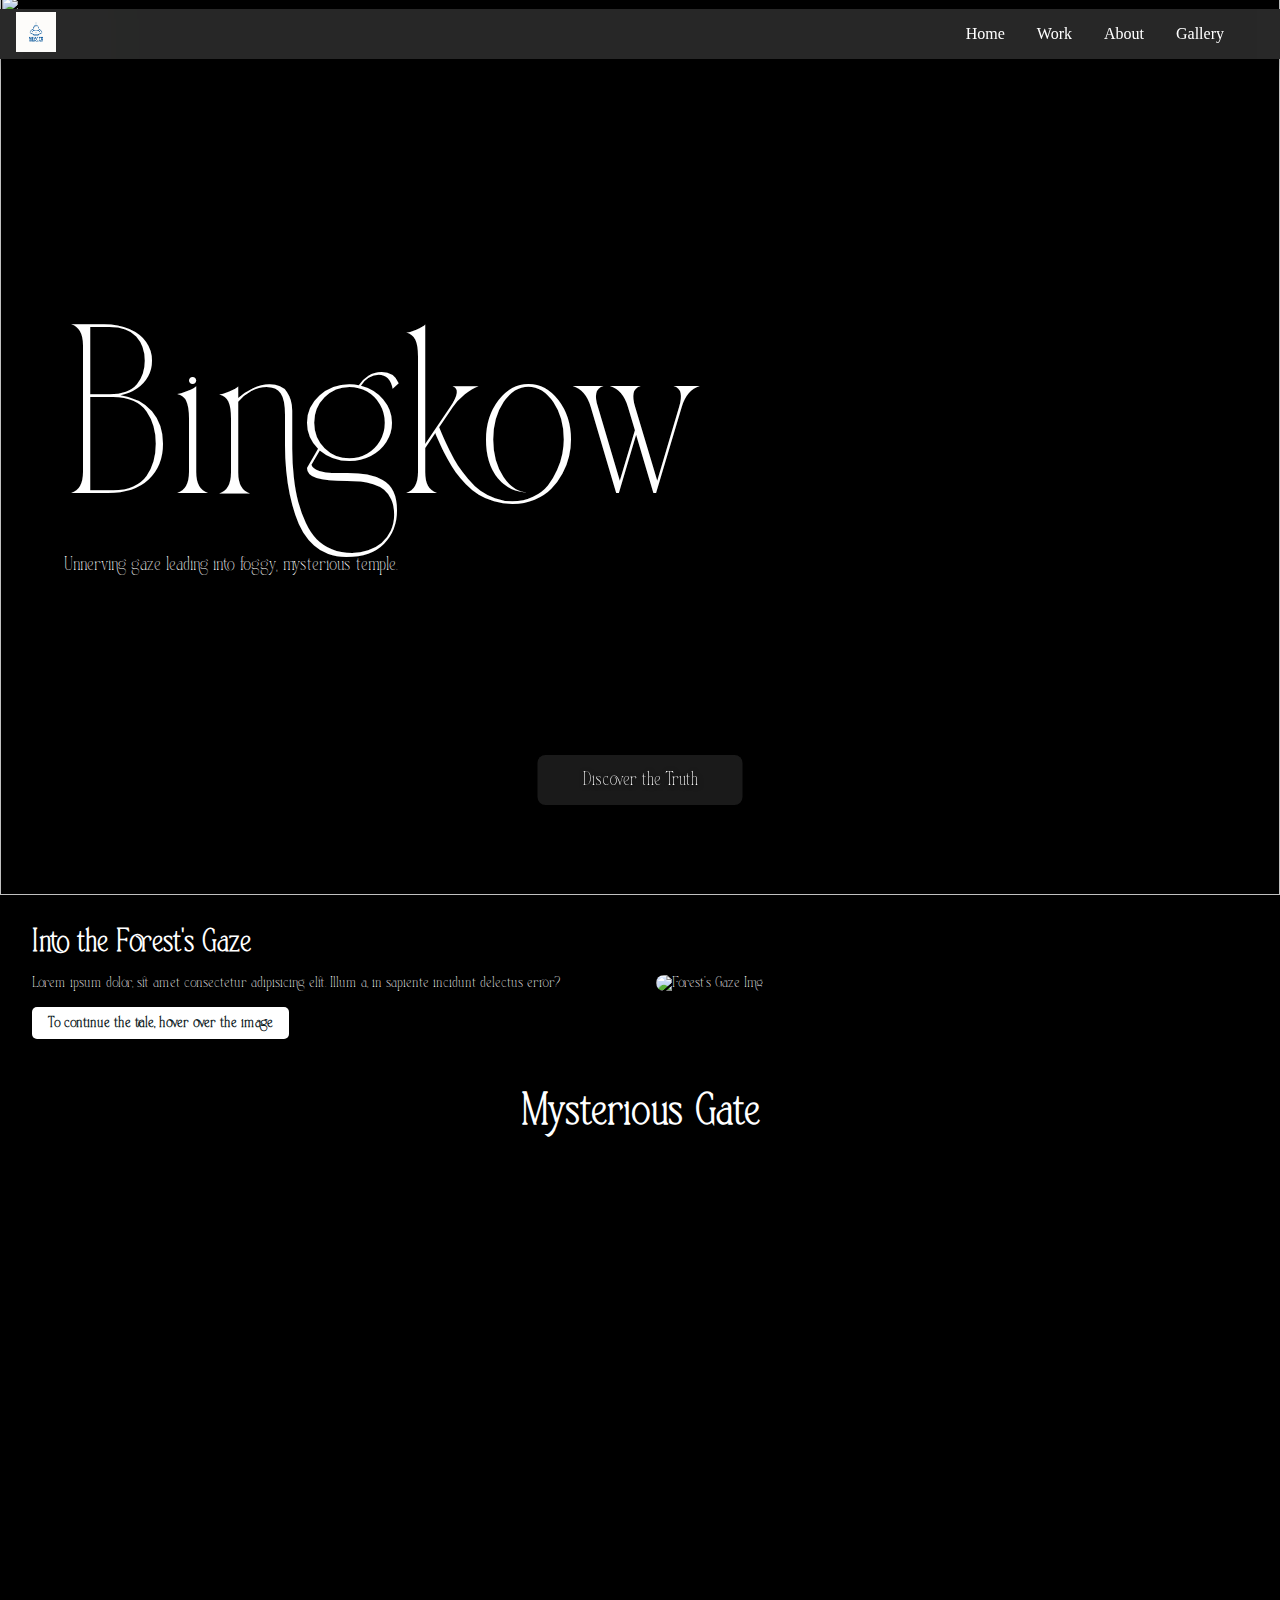
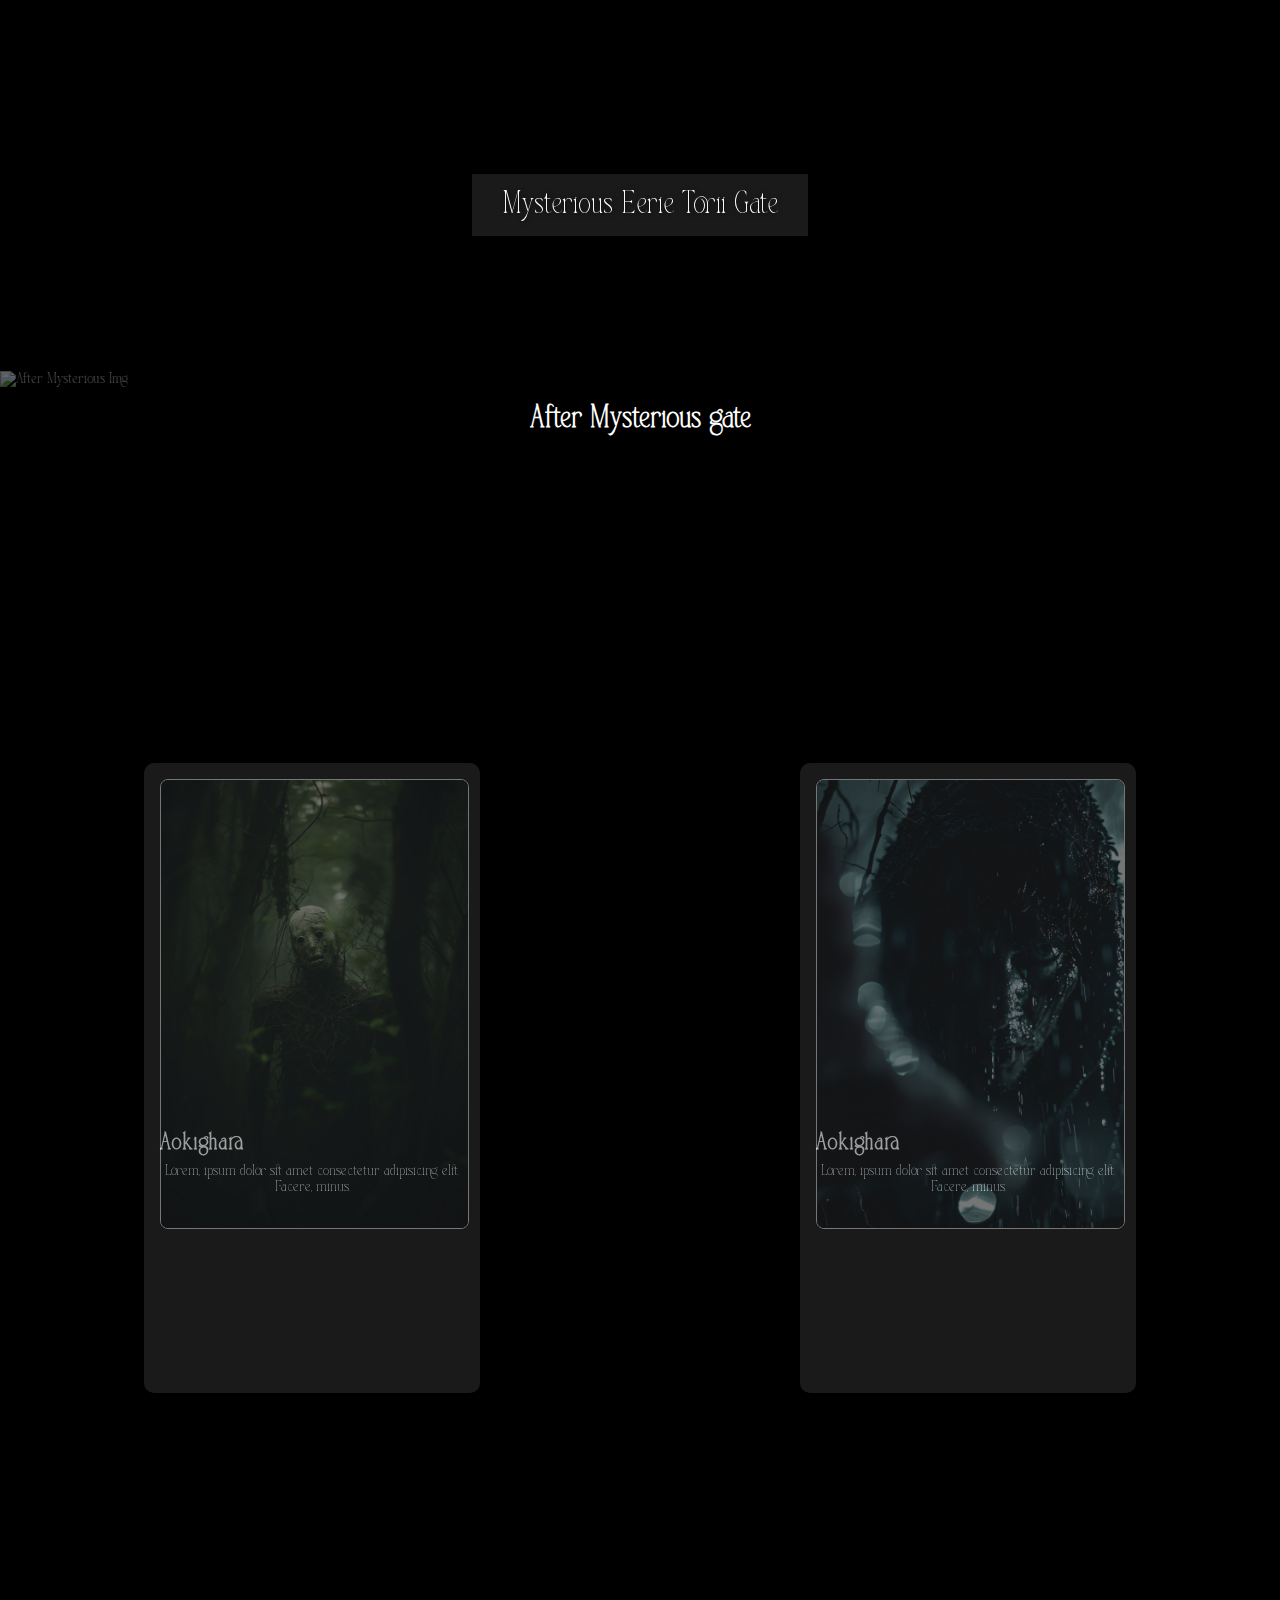
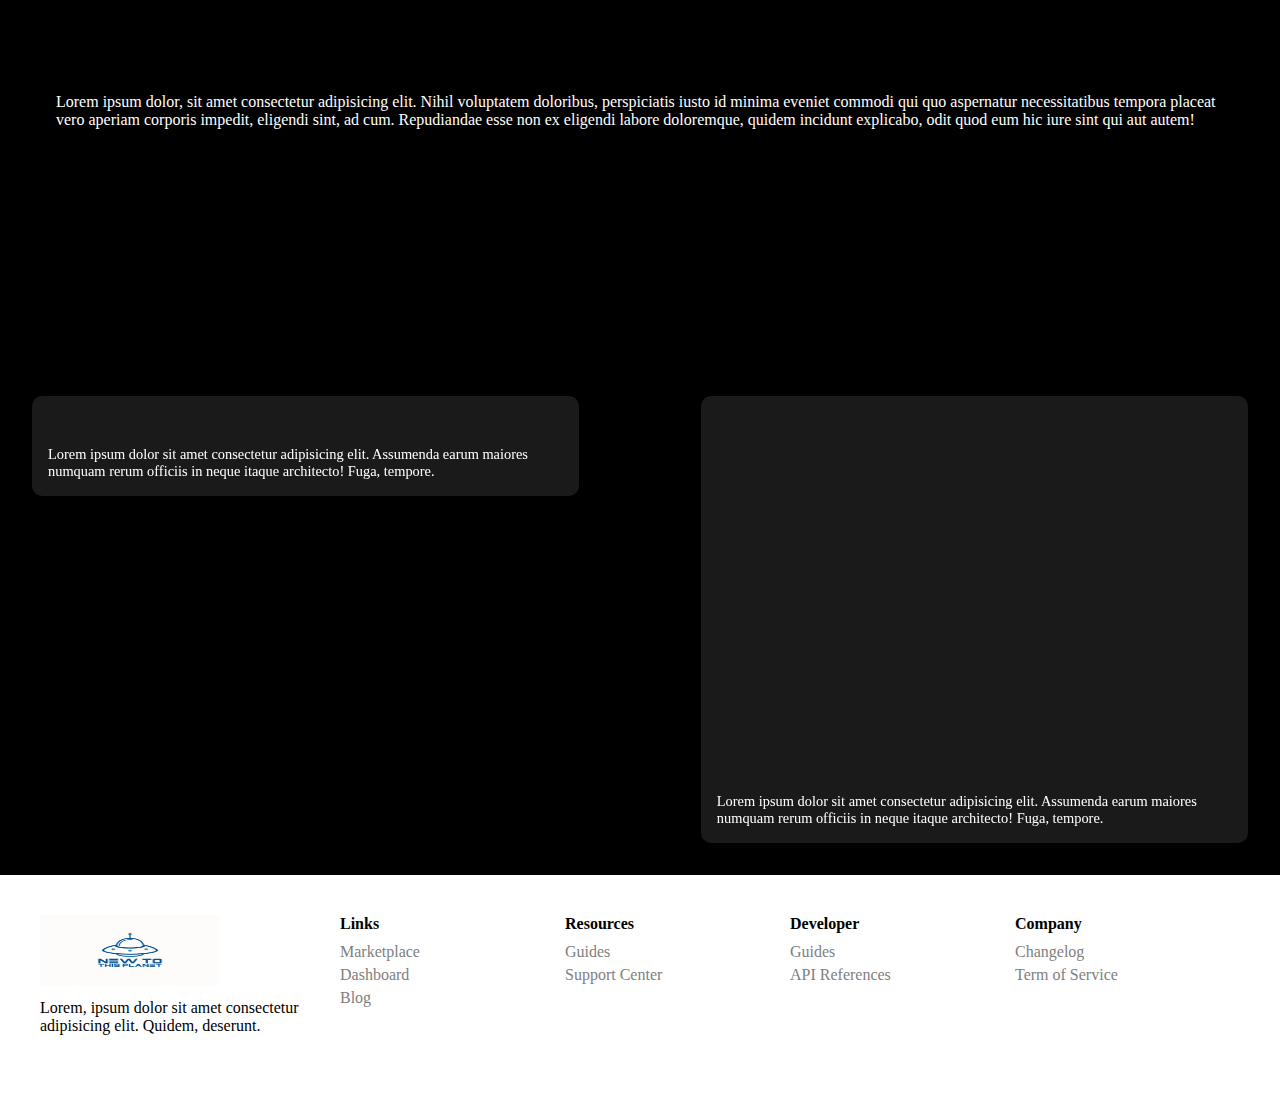
==== index.html @ 5c22bad4 "done with Aokighara" ====
<!DOCTYPE html>
<html lang="en">
  <head>
    <meta charset="UTF-8" />
    <meta name="viewport" content="width=device-width, initial-scale=1.0" />
    <!--Linking to External CSS -->
    <link rel="stylesheet" href="assets/CSS/style.css" />
    <!-- Fontawesome CDN link -->
    <link
      rel="stylesheet"
      href="https://cdnjs.cloudflare.com/ajax/libs/font-awesome/6.6.0/css/all.min.css"
      integrity="sha512-Kc323vGBEqzTmouAECnVceyQqyqdsSiqLQISBL29aUW4U/M7pSPA/gEUZQqv1cwx4OnYxTxve5UMg5GT6L4JJg=="
      crossorigin="anonymous"
      referrerpolicy="no-referrer"
    />
    <!-- Title of the web page -->
    <title>Frontend Web</title>
  </head>
  <body>
    <!-- Nav Bar Start here -->
    <section class="nav-bar">
      <div class="logo">
        <img
          src="assets/images/navlogo.jpg"
          alt=""
          width="40px"
          height="40px"
        />
      </div>

      <div class="navbar-menu">
        <ul>
          <li><a href="">Home</a></li>
          <li><a href="">Work</a></li>
          <li><a href="">About</a></li>
          <li>
            <a href="">Gallery &nbsp; <i class="fa-solid fa-angle-down"></i></a>
          </li>
        </ul>
      </div>
    </section>
    <!-- Nav Bar Ends here -->
    <main>
      <!-- Hero Section Start From Here -->
      <section class="hero-section">
        <div class="hero-img">
          <img src="assets/images/2nd Section.png" alt="" />
        </div>
        <div class="hero-text">
          <h1>Bingkow</h1>
          <p>Unnerving gaze leading into foggy, mysterious temple.</p>
        </div>
        <div class="hero-button">Discover the Truth</div>
      </section>
      <!-- Hero Section Ends From Here -->

      <!--  Forest Gaze Section Start From here-->
      <section class="forest-gaze">
        <div class="forest-description">
          <h2>Into the Forest's Gaze</h2>
          <p>
            Lorem ipsum dolor, sit amet consectetur adipisicing elit. Illum a,
            in sapiente incidunt delectus error?
          </p>
          <button>
            To continue the tale, hover over the image
            <i class="fa-solid fa-arrow-right"></i>
          </button>
        </div>
        <div class="forest-img">
          <img src="assets/images/3rd Section.jpg" alt="Forest's Gaze Img" />
          <p>Lorem, ipsum dolor sit amet consectetur adipisicing elit. Natus incidunt ex quaerat, animi nisi fugiat, quae dicta corporis voluptatibus amet, unde quidem magni ullam odit illum repellendus sequi voluptas tempore itaque esse dignissimos atque vel dolorem! Autem possimus, impedit voluptates, veritatis dicta vitae vero ipsam adipisci, excepturi expedita sequi corporis?</p>
        </div>
      </section>
      <!--  Forest Gaze Section Ends From here-->

      <!-- Mysterious Gate Section Start From Here -->

   <!-- Mysterious Gate Section Start From Here -->
    <section class="mysterious-gate">
      <div class="mysterious-img-container">
          <h2>Mysterious Gate</h2>
          <!-- <img
              src="assets/images/Fourth Background.png"
              alt="Mysterious Gate Img"
              class="mysterious-img"
          /> -->
          <button class="mysterious-btn" onclick="toggleParagraph()">Mysterious Eerie Torii Gate  <i class="fa-solid fa-angle-down"></i></button>
          <div class="mysterious-paragraph-container">
              <p class="mysterious-paragraph">Lorem ipsum dolor sit amet consectetur adipisicing elit. Veritatis iure nemo suscipit sint exercitationem sequi ad nostrum doloremque omnis nisi.</p>
          </div>
      </div>
    </section>
      <!-- Mysterious Gate Section Ends From Here -->

      <!-- After Mysterious Gate Section  -->
     <section class="afterMysterious">
    <h2>After Mysterious gate</h2>
    <img src="assets/images/Fourth Background.png" alt="After Mysterious Img">
    <div class="afterMysterious-Boxes">
        <div class="afterMysterious-Box1">
            <div class="blurred-box">
                <img src="assets/images/4th Section.jpg" alt="Aokighara">
                <h3>Aokighara</h3>
                <p>Lorem, ipsum dolor sit amet consectetur adipisicing elit. Facere, minus.</p>
            </div>
        </div>
        <div class="afterMysterious-Box2">
            <div class="blurred-box">
                <img src="assets/images/4th Sect .jpg" alt="Aokighara">
                <h3>Aokighara</h3>
                <p>Lorem, ipsum dolor sit amet consectetur adipisicing elit. Facere, minus.</p>
            </div>
        </div>
    </div>
</section>

    
    
      <!-- After Mysterious Gate Section Ends Here -->

      <!-- Section 6 -->
       <section class="dark-container">
        <div class="dark-1stContainer">
            <img src="assets/images/5th Section.jpg" alt="">
            <p>Lorem ipsum dolor, sit amet consectetur adipisicing elit. Nihil voluptatem doloribus, perspiciatis iusto id minima eveniet commodi qui quo aspernatur necessitatibus tempora placeat vero aperiam corporis impedit, eligendi sint, ad cum. Repudiandae esse non ex eligendi labore doloremque, quidem incidunt explicabo, odit quod eum hic iure sint qui aut autem!</p>
        </div>
        <div class="dark-2ndContainer">
            <div class="left-img">
                <img src="assets/images/5 Sec.jpg" alt="">
                <p>Lorem ipsum dolor sit amet consectetur adipisicing elit. Assumenda earum maiores numquam rerum officiis in neque itaque architecto! Fuga, tempore.</p>
            </div>
            <div class="right-img">
                <img src="assets/images/5th Sec.jpg" alt="">
                <p>Lorem ipsum dolor sit amet consectetur adipisicing elit. Assumenda earum maiores numquam rerum officiis in neque itaque architecto! Fuga, tempore.</p>
            </div>
        </div>
       </section>
    </main>
    <!-- Footer Section Start from here -->
    <footer>
      <footer style="background-color: white; padding: 20px; color: white">
        <div
          style="display: flex; justify-content: space-between; flex-wrap: wrap"
        >
          <!-- Left Section -->
          <div style="flex: 1; min-width: 200px">
            <img
              src="assets/images/navlogo.jpg"
              alt="Footer Image"
              style="width: 180px; height: 70px"
            />
            <p style="margin-top: 10px; color: black;">
              Lorem, ipsum dolor sit amet consectetur adipisicing elit. Quidem,
              deserunt.
            </p>
            <div style="margin-top: 10px">
              <a
                href="https://twitter.com"
                target="_blank"
                style="color: black; margin-right: 10px">
                <i class="fab fa-twitter"></i> 
              </a>
              <a
                href="https://discord.com"
                target="_blank"
                style="color: black"
              >
                <i class="fab fa-discord"></i> 
              </a>
            </div>
          </div>

          <!-- Quick Links Section -->
          <div
            style="
              flex: 3;
              display: flex;
              justify-content: space-between;
              flex-wrap: wrap;
            "
          >
            <!-- Quick Links Column 1 -->
            <div style="flex: 1; min-width: 150px">
              <h4 style="color: black">Links</h4>
              <ul style="list-style: none; padding: 0">
                <li>
                  <a href="#" style="color: gray; text-decoration: none"
                    >Marketplace</a
                  >
                </li>
                <li>
                  <a href="#" style="color: gray; text-decoration: none"
                    >Dashboard
                  
                </li>
                <li>
                  <a href="#" style="color: gray; text-decoration: none"
                    >Blog</a
                  >
                </li>
              </ul>
            </div>

            <!-- Quick Links Column 2 -->
            <div style="flex: 1; min-width: 150px">
              <h4 style="color: black">Resources</h4>
              <ul style="list-style: none; padding: 0">
                <li>
                  <a href="#" style="color: gray; text-decoration: none"
                    >Guides</a
                  >
                </li>
                <li>
                  <a href="#" style="color: gray; text-decoration: none"
                    >Support Center</a
                  >
                </li>
              </ul>
            </div>

            <!-- Quick Links Column 3 -->
            <div style="flex: 1; min-width: 150px">
              <h4 style="color:black">Developer</h4>
              <ul style="list-style: none; padding: 0">
                <li>
                  <a href="#" style="color: gray; text-decoration: none"
                    >Guides</a
                  >
                </li>
                <li>
                  <a href="#" style="color: gray; text-decoration: none"
                    >API References</a
                  >
                </li>
               
              </ul>
            </div>

            <!-- Quick Links Column 4 -->
            <div style="flex: 1; min-width: 150px">
              <h4 style="color: black">Company</h4>
              <ul style="list-style: none; padding: 0">
                <li>
                  <a href="#" style="color: gray; text-decoration: none"
                    >Changelog</a
                  >
                </li>
                <li>
                    <a href="#" style="color: gray; text-decoration: none"
                      ></a
                    >
                  </li> 
                <li>
                  <a href="#" style="color: gray; text-decoration: none">Term of Service</a>
                </li>
              </ul>
            </div>
          </div>
        </div>
      </footer>
    </footer>
    <!-- Footer Section Ends from here -->
     <script src="assets/js/min.js"></script>
  </body>
</html>
---- assets/CSS/style.css ----
/* Importing Poppins Link */
/* @import url('https://fonts.googleapis.com/css2?family=Poppins:wght@100;200;300;400;500;600;700;800;900&display=swap'); */

@font-face{
    font-family: bingkow;
    src: url("../font/Bingkow-BF66e3ef79797b9.ttf");
}

* {
    margin: 0;
    padding: 0;
    box-sizing: border-box;
    
    
}

html{
    scroll-behavior: smooth;
}

body{
    background-color: #000;
}

.nav-bar {
    display: flex;
    padding: 0rem 1rem;
    justify-content: space-between;
    align-items: center;
    background: rgba(255, 255, 255, 0.153); 
    margin-top: 9px;
    backdrop-filter: blur(100px); 
    position: sticky;
    top: 0;
    z-index: 1000;
    box-shadow: 0 4px 15px rgba(0, 0, 0, 0.3);
}

.nav-bar .navbar-menu ul {
    display: flex;
    list-style-type: none;
    padding: 1rem;
}

.nav-bar .navbar-menu ul li {
    display: inline-block;
}

.nav-bar .navbar-menu ul li a {
    padding: 1rem;
    text-decoration: none;
    color: #fff;
}



/* Hero section */
.hero-section {
    position: relative;
    width: 100%;
    height: 100vh;
    overflow: hidden;
    margin-top: -4rem;
    font-family:bingkow;
}

.hero-img {
    width: 100%;
    height: 100%;
    position: absolute;
    top: 0;
    left: 0;
    z-index: 1;
}

.hero-img img {
    width: 100%;
    height: 100%;
    object-fit: cover;
}

.hero-text {
    position: absolute;
    top: 50%;
    left: 5%;
    transform: translateY(-50%);
    z-index: 2;
    color: white;
    text-shadow: 2px 2px 10px rgba(0, 0, 0, 0.7);
    
}

.hero-text h1 {
    margin: 0;
    font-size: 15rem;
    font-weight: 300
}

.hero-text p {
    font-size: 1.2rem;
    line-height: 1.5;
}

.hero-button {
    position: absolute;
    bottom: 10%;
    left: 50%;
    transform: translateX(-50%);
    z-index: 2;
    padding: 15px 45px;
    background: rgba(255, 255, 255, 0.101);
    border: none;
    color: white;
    font-size: 1.2rem;
    backdrop-filter: blur(5px);
    border-radius: 8px;
    cursor: pointer;
    text-shadow: 1px 1px 5px rgba(0, 0, 0, 0.7);
    box-shadow: 0 4px 15px rgba(0, 0, 0, 0.3);
}

.hero-button:hover {
    background: rgba(255, 255, 255, 0.4);
    border: none;
}



/* Forest Gaze Section */
.forest-gaze {
    display: flex;
    justify-content: space-between;
    align-items: center;
    background-color: black;
    color: white;
    padding: 2rem;
    font-family:bingkow;
}

.forest-description {
    flex: 1;
    margin-right: 2rem;
}

.forest-description h2 {
    font-size: 2rem;
    margin-bottom: 1rem;
}

.forest-description p {
    margin-bottom: 1rem;
}

.forest-description button {
    padding: 0.5rem 1rem;
    background-color: #fff;
    font-size: 16px;
    font-weight: 900;
    color: #0e221e;
    border: none;
    cursor: pointer;
    border-radius: 5px;
    font-family:bingkow;
}

.forest-description button:hover {
    background-color: #666;
}

.forest-img {
    flex: 1;
    position: relative; 
    overflow: hidden;
}

.forest-img img {
    width: 90%;
    height: 80vh;
    border-radius: 8px;
    transition: transform 0.5s ease; 
}

.forest-img p {
    position: absolute;
    bottom: 0;
    left: 50%;
    transform: translateX(-50%) translateY(100%); 
    background-color: rgba(0, 0, 0, 0.8); 
    color: white;
    padding: 1rem;
    width: 80%;
    border-radius: 8px;
    text-align: center;
    opacity: 0; 
    transition: all 0.5s ease-in-out; 
    font-size: 18px;
    text-align: justify;
}

.forest-img:hover img {
    transform: scale(1.1); 
}

.forest-img:hover p {
    transform: translateX(-50%) translateY(0); 
    opacity: 1; 
}



/* Mysterious Gate Section  */
.mysterious-gate { 
    position: relative;
    width: 100%;
    height: 100vh; 
    background-color: black;
    font-family:bingkow;
    background-image: url('../images/04thBackground.jpg'); 
    background-size: cover; 
    background-position: center; 
    background-attachment: fixed; 
    background-repeat: no-repeat;
}

.mysterious-gate h2 {
    position: absolute;
    top: 10px;
    left: 50%;
    transform: translateX(-50%);
    color: white;
    padding: 0.5rem 1rem;
    border-radius: 5px;
    z-index: 2;
    font-weight: 900;
    font-size: 46px;
}

.mysterious-btn {
    position: absolute;
    bottom: 15%;
    left: 50%;
    transform: translateX(-50%);
    z-index: 2;
    padding: 15px 30px;
    background: rgba(255, 255, 255, 0.101);
    border: none;
    color: white;
    font-size: 32px;
    backdrop-filter: blur(5px);
    cursor: pointer;
    text-shadow: 1px 1px 5px rgba(0, 0, 0, 0.7);
    box-shadow: 0 4px 15px rgba(0, 0, 0, 0.3);
    font-family:bingkow;
}

.mysterious-btn:hover {
    background: rgba(255, 255, 255, 0.4);
}

.mysterious-paragraph-container {
    position: absolute;
    bottom: 5%;
    left: 50%;
    transform: translateX(-50%);
    width: 80%;
    max-height: 0;
    opacity: 0;
    overflow: hidden;
    transition: max-height 0.5s ease, opacity 0.5s ease;
    z-index: 2;
    border-radius: 8px;
    background: rgba(255, 255, 255, 0.1);
    backdrop-filter: blur(10px);
    padding: 1rem;
}

.mysterious-paragraph-container.show {
    max-height: 200px; 
    opacity: 1;
}

.mysterious-paragraph {
    color: white;
    text-align: center;
    margin: 0;
}

/* After Mysterious Gate */
.afterMysterious {
    position: relative;
    background-color: black;
    color: white;
    padding: 2rem 0;
    height: 150vh;
    display: flex;
    flex-direction: column;
    align-items: center;
    overflow: hidden;
    font-family: bingkow;
}

.afterMysterious h2 {
    position: relative;
    z-index: 2;
    margin-bottom: 2rem;
    font-size: 2rem;
}

.afterMysterious img {
    position: absolute;
    top: 0;
    left: 0;
    width: 100%;
    height: 100%;
    object-fit: cover;
    opacity: 0.4;
    z-index: 1;
   
}

.afterMysterious-Boxes {
    display: flex;
    flex-direction: row;
    justify-content: space-between; 
    align-items: center;
    width: 80%;
    height: 100%;
    position: relative;
    z-index: 2;
    gap: 20rem; 
    padding: 1rem; 
}

.afterMysterious-Box1,
.afterMysterious-Box2 {
    flex: 1;
    background: rgba(255, 255, 255, 0.1);
    backdrop-filter: blur(8px);
    border-radius: 10px;
    padding: 1rem;
    box-shadow: 0 4px 15px rgba(0, 0, 0, 0.3);
    display: flex;
    flex-direction: column;
    align-items: center;
    height: 70vh;
   
}


.blurred-box img {
    width: 92%;
    max-height: 50vh; 
    border: 1px solid white;
    border-radius: 8px;
    margin: 1rem;
}

.afterMysterious-Box1 h3,
.afterMysterious-Box2 h3 {
    margin: 22rem 0 0.5rem;
    font-size: 1.5rem;
}

.afterMysterious-Box1 p,
.afterMysterious-Box2 p {
    text-align: center;
    margin: 0; 
}


/* Section 6 */
.dark-container {
    background-color: black;
    padding: 2rem;
    color: white;
}

.dark-1stContainer {
    position: relative;
    margin-bottom: 3rem;
}

.dark-1stContainer img {
    width: 100%;
    height: auto;
    display: block;
}

.dark-1stContainer p {
    position: absolute;
    bottom: 1rem;
    left: 1rem;
    margin: 0;
    background-color: rgba(0, 0, 0, 0.5); 
    padding: 0.5rem;
    border-radius: 5px;
}

.dark-2ndContainer {
    display: flex;
    justify-content: space-between;
    align-items: flex-start;
    margin-top: 20%;
}

.left-img, .right-img {
    width: 45%; 
    background: rgba(255, 255, 255, 0.1); 
    backdrop-filter: blur(10px); 
    border-radius: 10px;
    padding: 1rem;
    box-shadow: 0 4px 10px rgba(0, 0, 0, 0.5); 
}

.left-img img, .right-img img {
    width: 100%; 
    height: auto; 
    border-radius: 5px; 
}
.right-img img {
    width: 100%; 
    margin-top: 70%;
    height: auto; 
    border-radius: 5px; 
}


.left-img p, .right-img p {
    margin-top: 1rem;
    font-size: 0.9rem; 
}


/* Footer Section */
footer {
    background-color: white;
    padding: 20px;
    color: white;
}

footer h4 {
    color: black;
    margin-bottom: 10px;
}

footer ul {
    list-style: none;
    padding: 0;
}

footer ul li {
    margin-bottom: 5px;
}

footer ul li a {
    color: gray;
    text-decoration: none;
}

footer ul li a:hover {
    color: white;
}

footer .fab {
    font-size: 20px;
    margin-right: 8px;
}

/* For footer Responsive */
@media (max-width: 768px) {
    footer div {
        flex: 1 1 100%;
    }
}
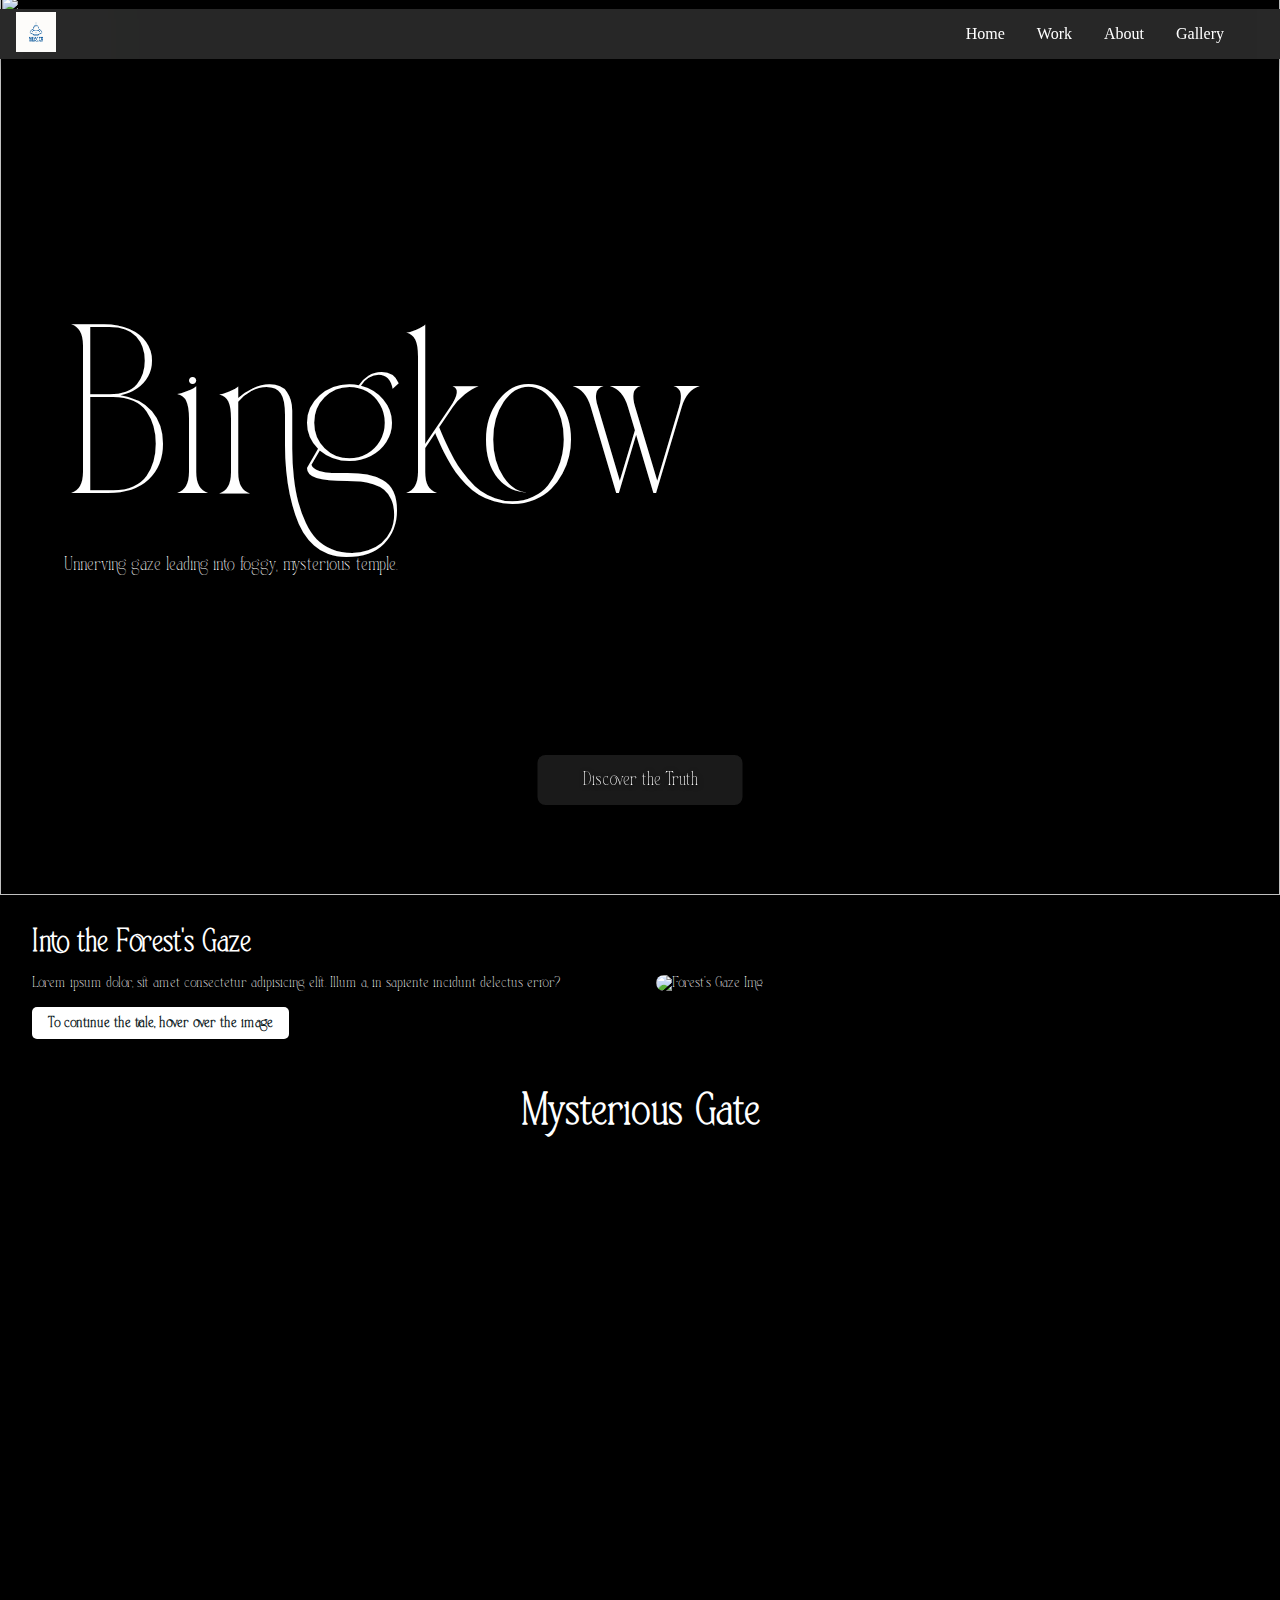
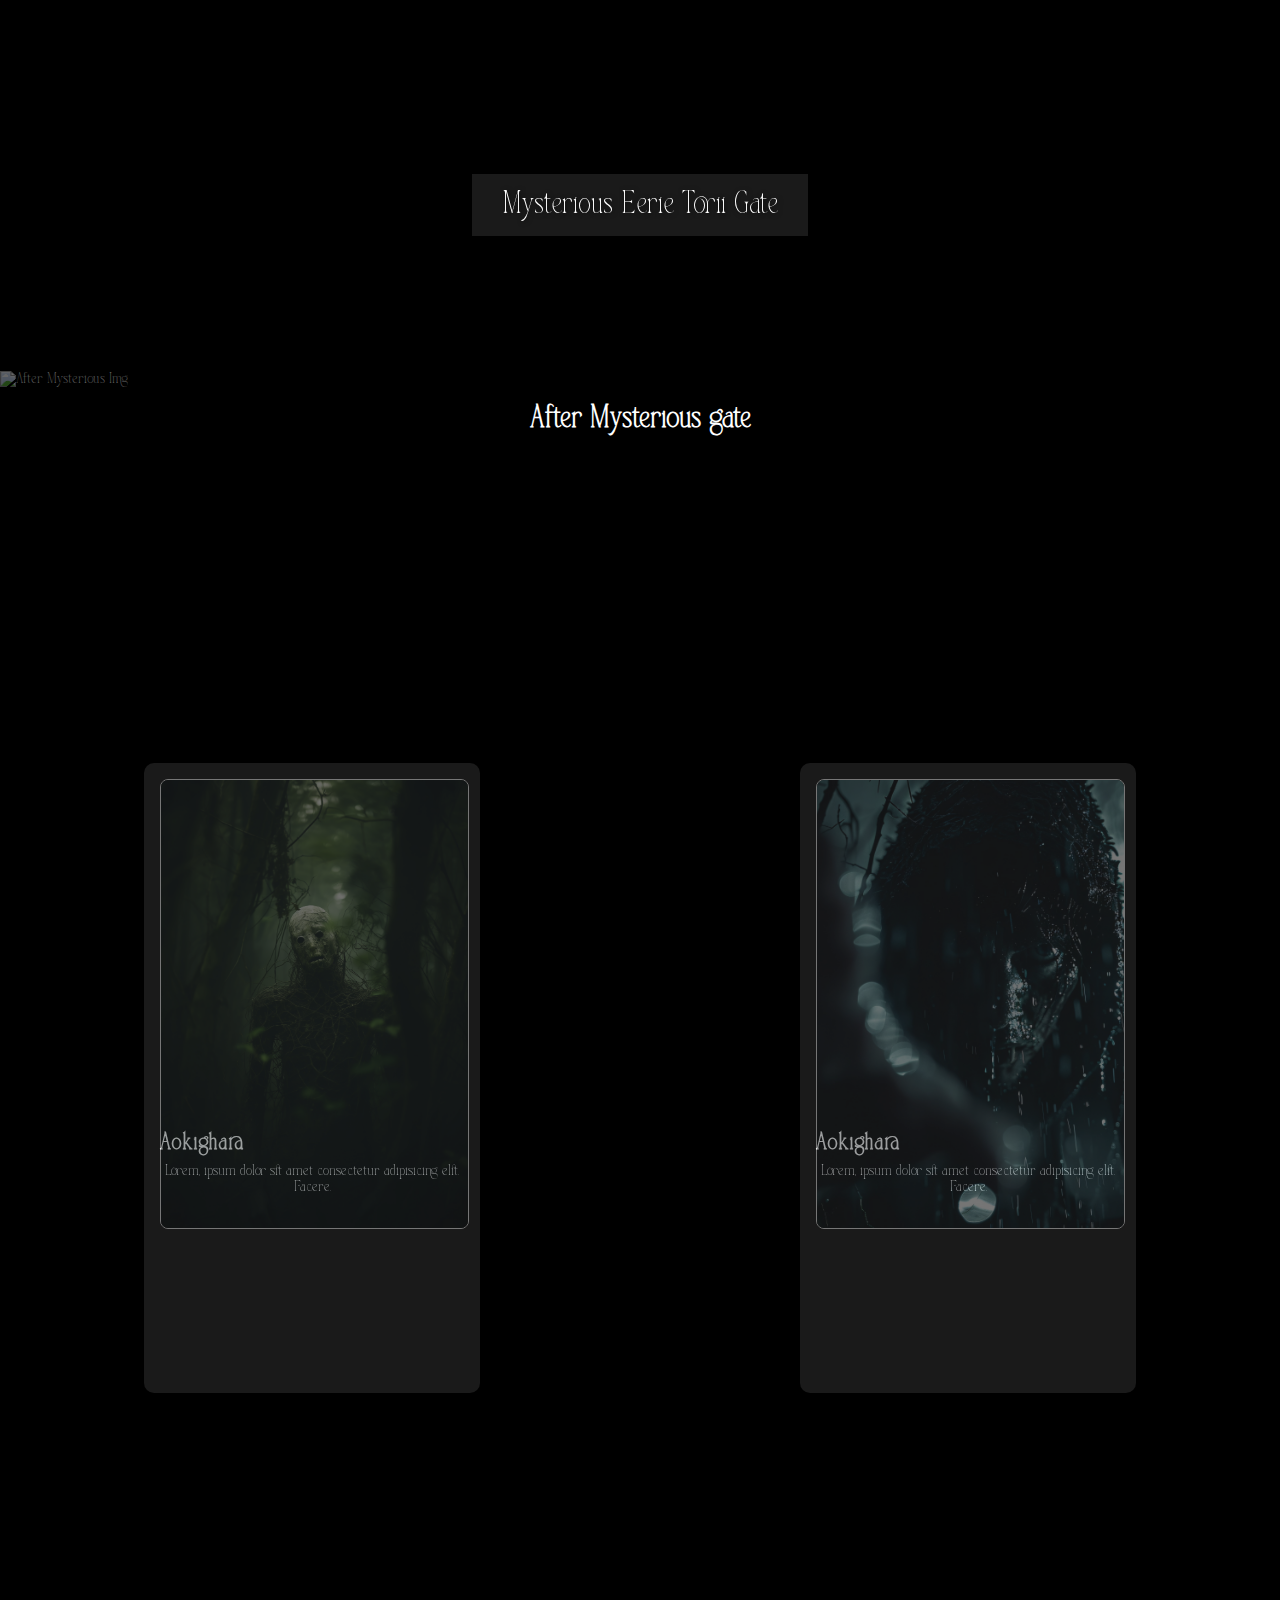
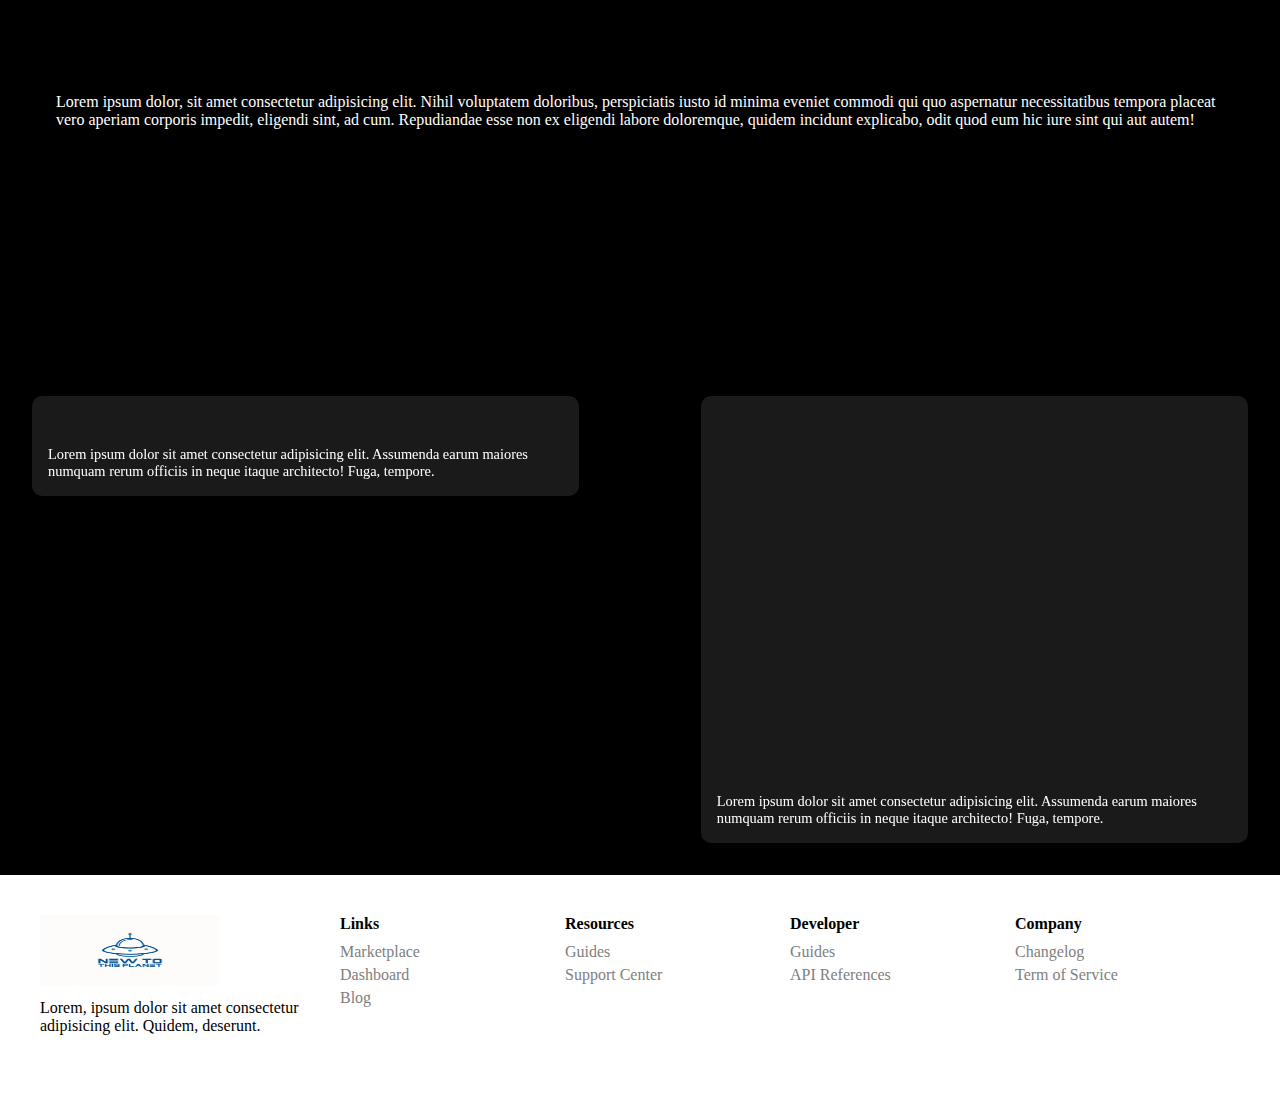
==== commit 40bbafc6: "feat: done with after mysterious gate" ====
--- a/index.html
+++ b/index.html
@@ -102,14 +102,14 @@
             <div class="blurred-box">
                 <img src="assets/images/4th Section.jpg" alt="Aokighara">
                 <h3>Aokighara</h3>
-                <p>Lorem, ipsum dolor sit amet consectetur adipisicing elit. Facere, minus.</p>
+                <p>Lorem, ipsum dolor sit amet consectetur adipisicing elit. Facere.</p>
             </div>
         </div>
         <div class="afterMysterious-Box2">
             <div class="blurred-box">
                 <img src="assets/images/4th Sect .jpg" alt="Aokighara">
                 <h3>Aokighara</h3>
-                <p>Lorem, ipsum dolor sit amet consectetur adipisicing elit. Facere, minus.</p>
+                <p>Lorem, ipsum dolor sit amet consectetur adipisicing elit. Facere.</p>
             </div>
         </div>
     </div>
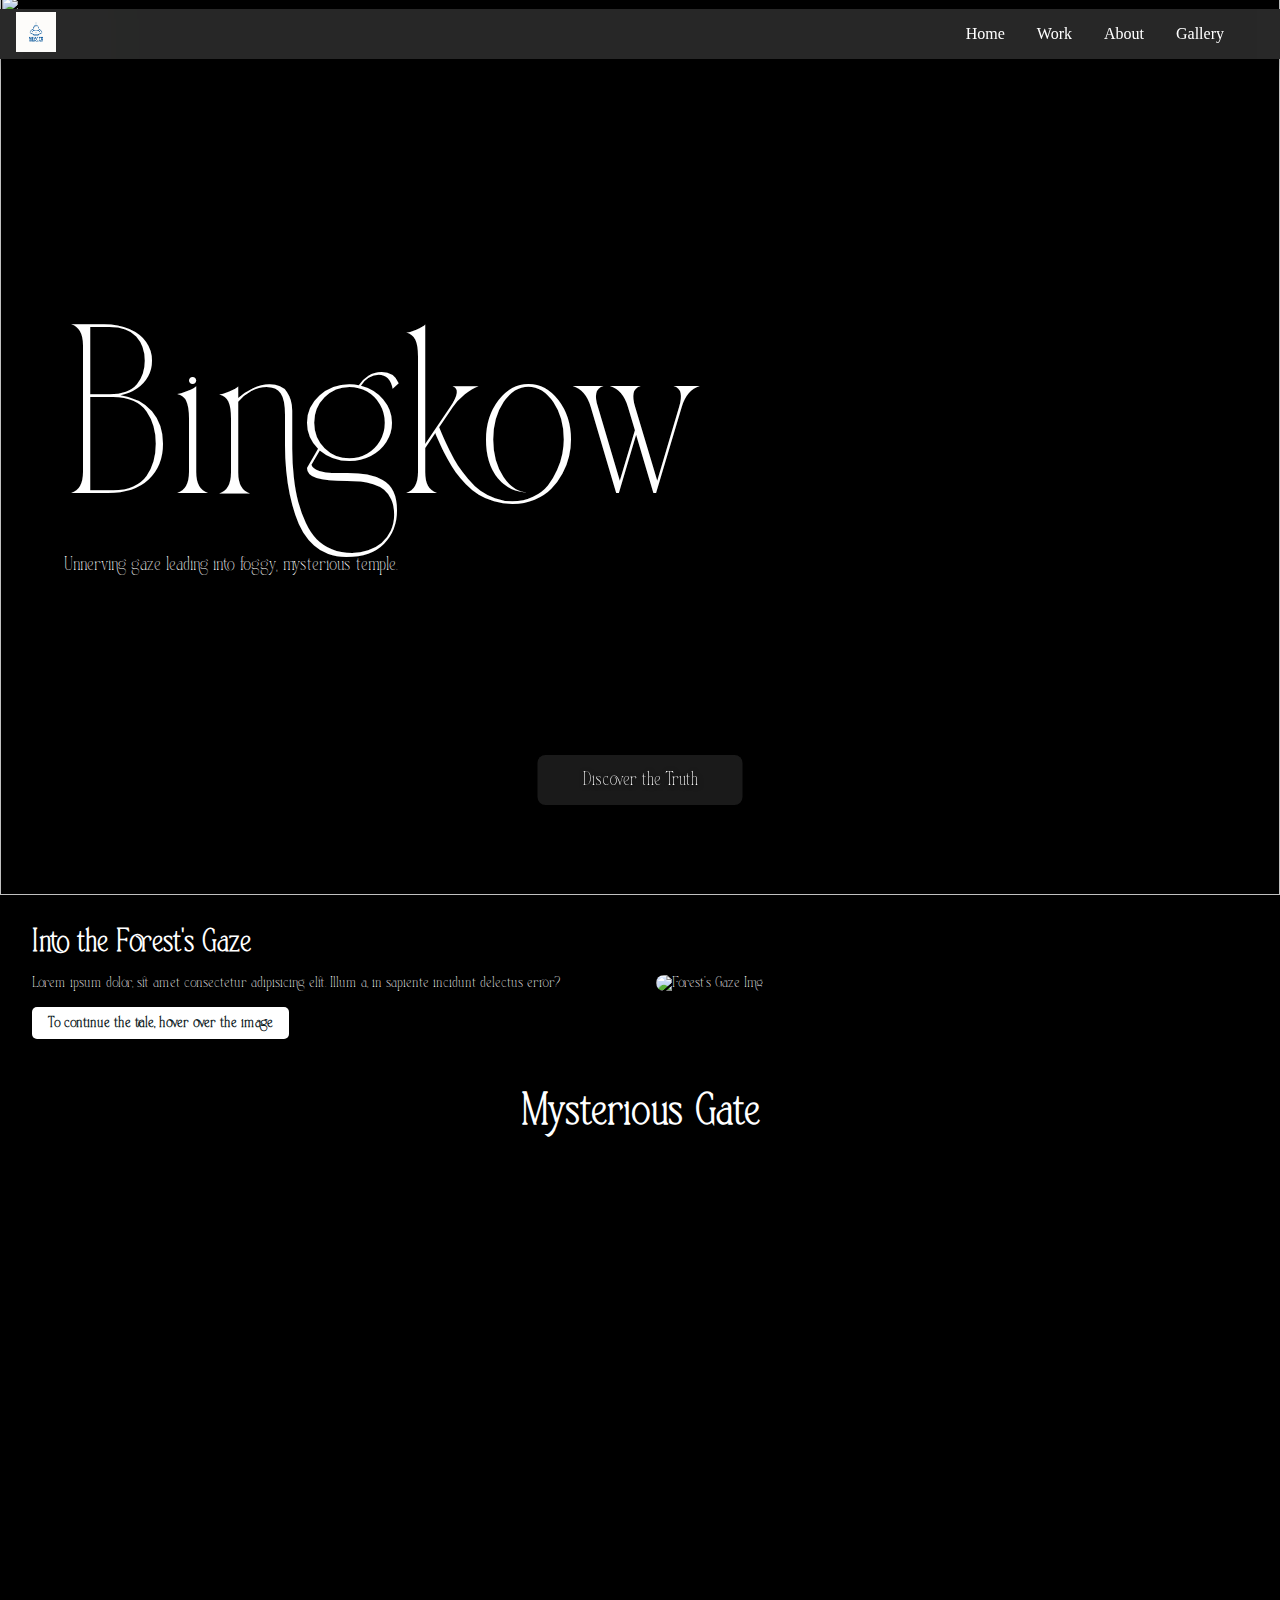
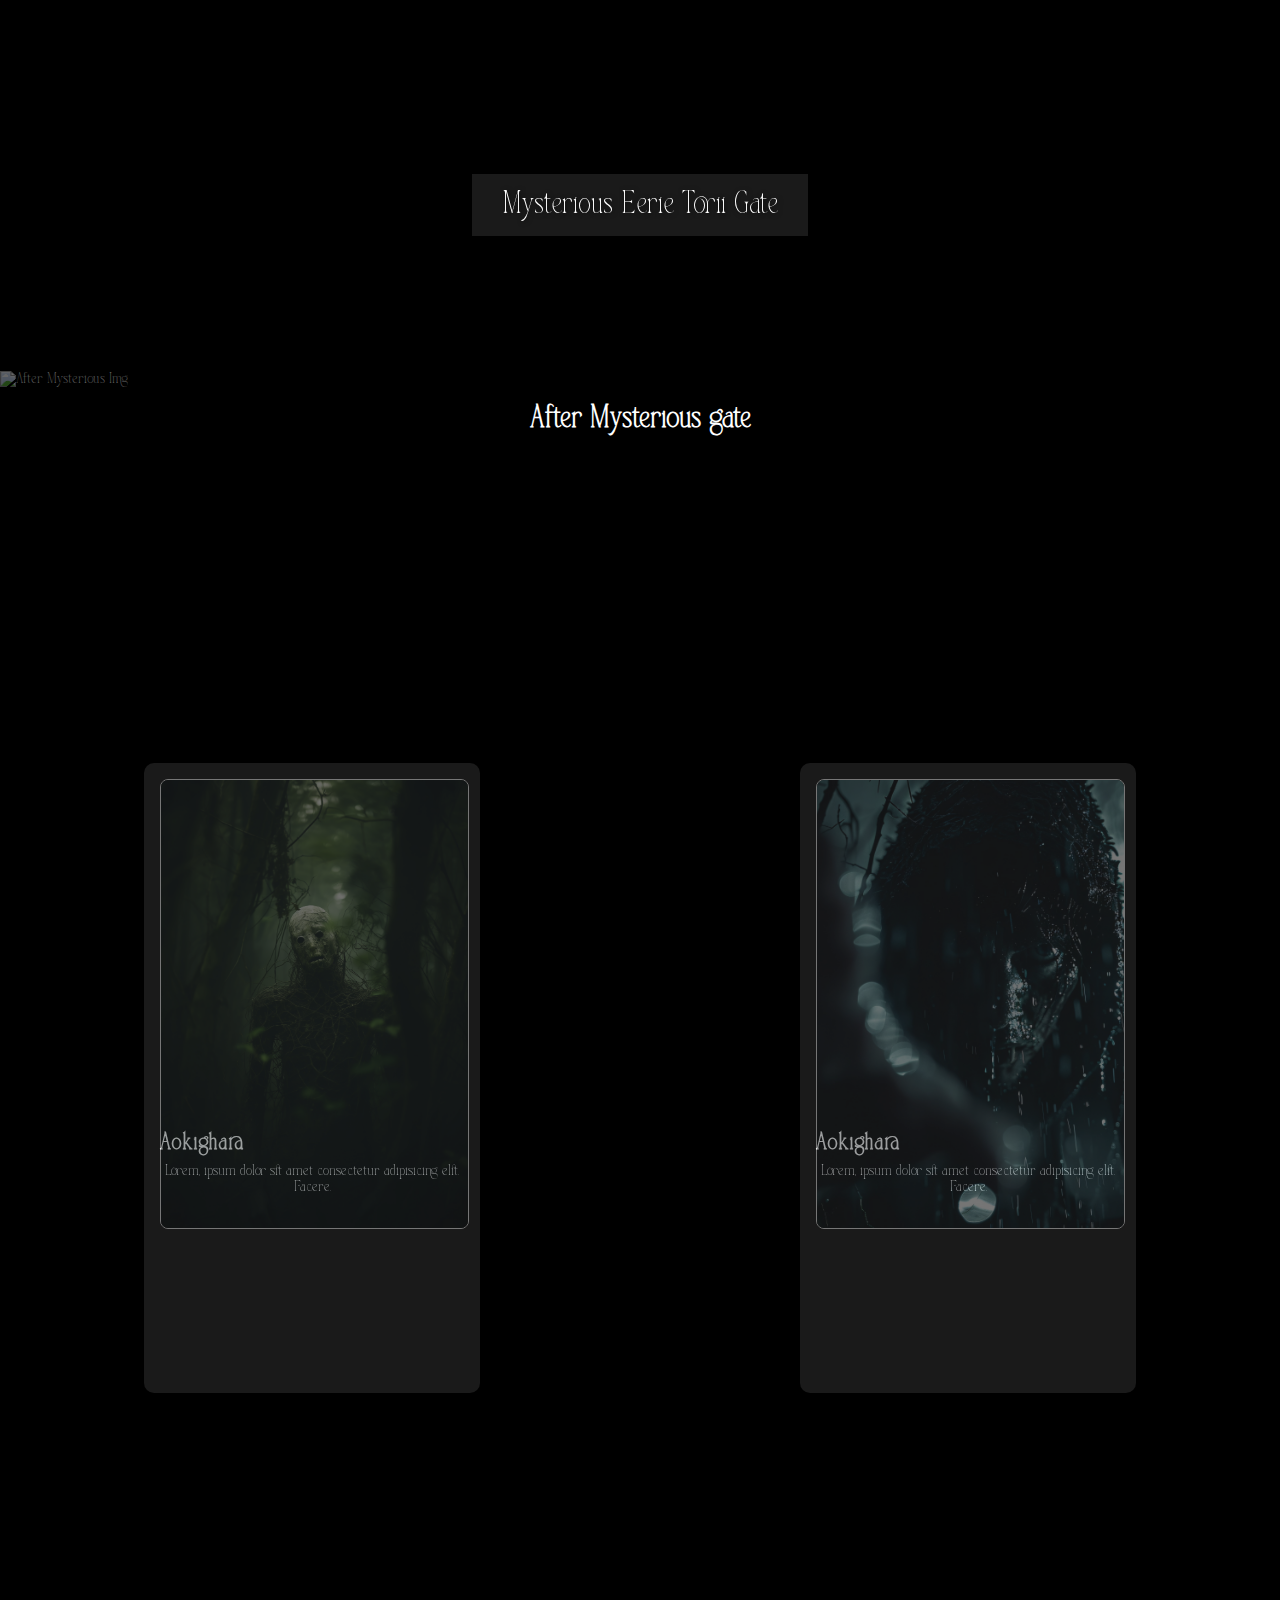
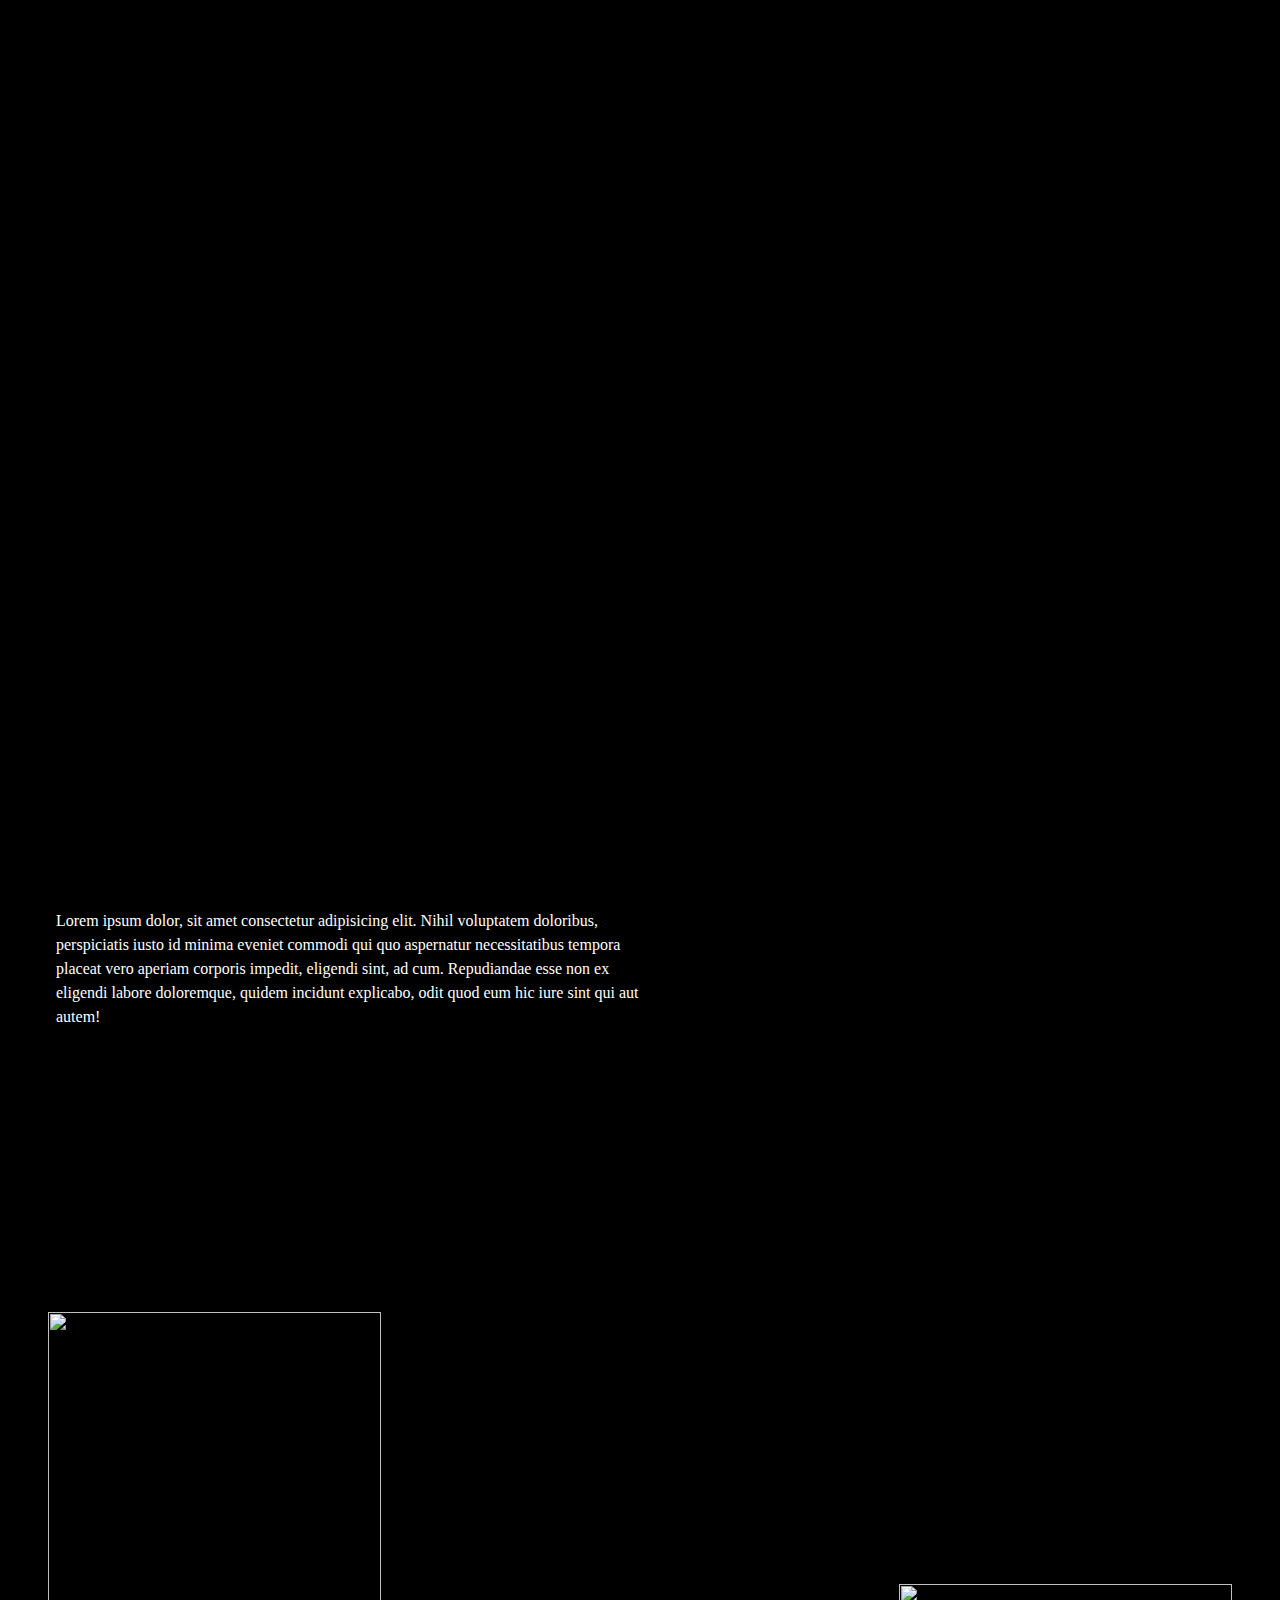
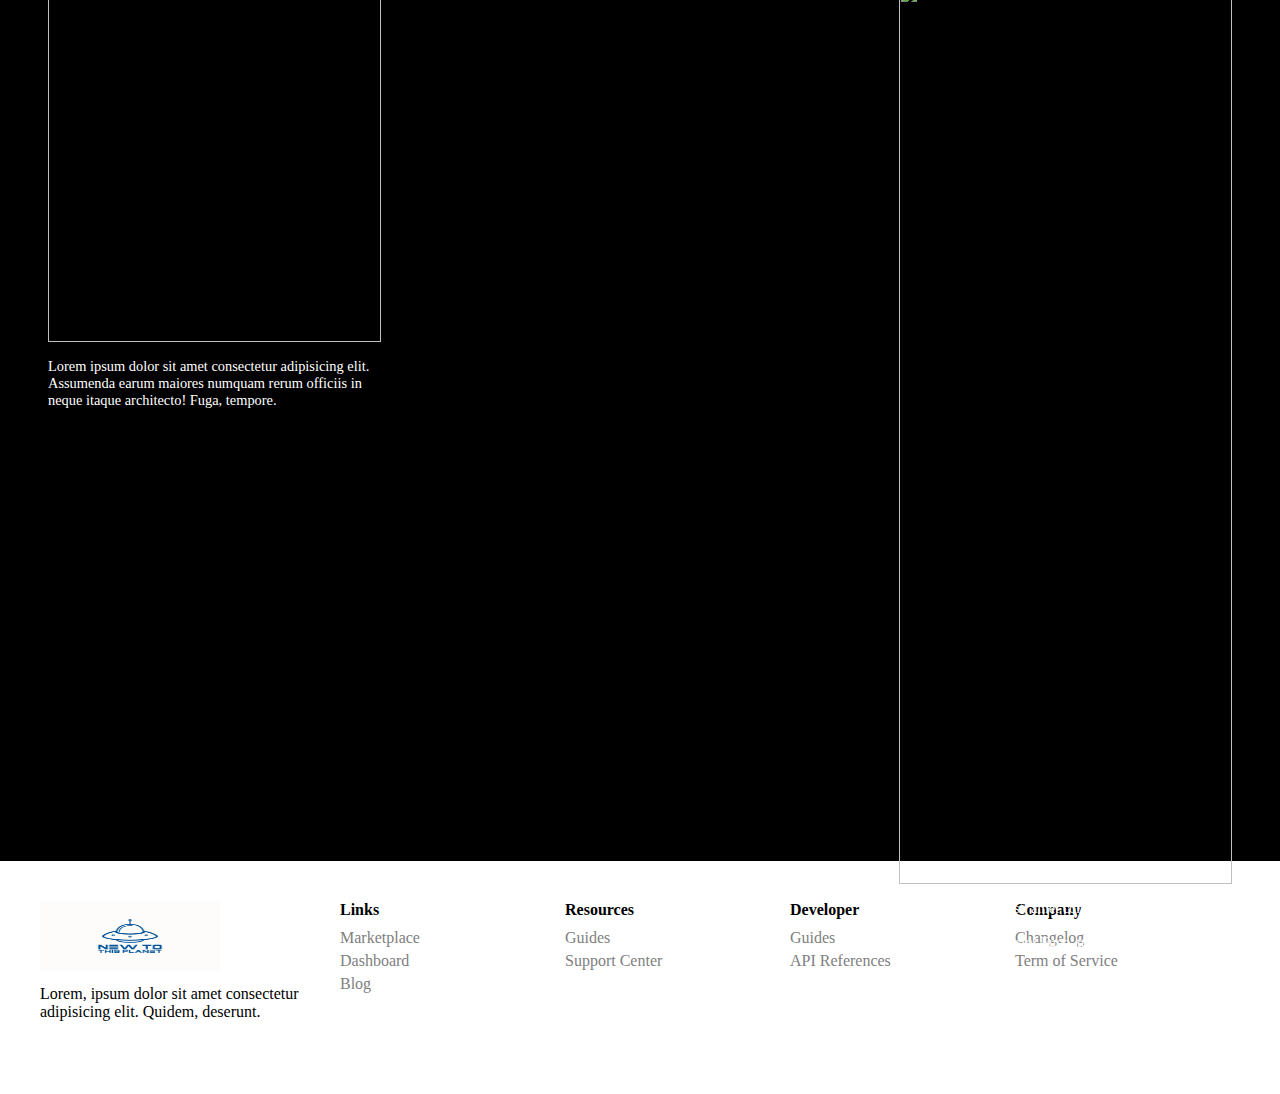
==== commit 9b1ef943: "feat: done  with 6th section" ====
--- a/index.html
+++ b/index.html
@@ -94,48 +94,45 @@
       <!-- Mysterious Gate Section Ends From Here -->
 
       <!-- After Mysterious Gate Section  -->
-     <section class="afterMysterious">
-    <h2>After Mysterious gate</h2>
-    <img src="assets/images/Fourth Background.png" alt="After Mysterious Img">
-    <div class="afterMysterious-Boxes">
-        <div class="afterMysterious-Box1">
-            <div class="blurred-box">
-                <img src="assets/images/4th Section.jpg" alt="Aokighara">
-                <h3>Aokighara</h3>
-                <p>Lorem, ipsum dolor sit amet consectetur adipisicing elit. Facere.</p>
-            </div>
-        </div>
-        <div class="afterMysterious-Box2">
-            <div class="blurred-box">
-                <img src="assets/images/4th Sect .jpg" alt="Aokighara">
-                <h3>Aokighara</h3>
-                <p>Lorem, ipsum dolor sit amet consectetur adipisicing elit. Facere.</p>
-            </div>
-        </div>
-    </div>
+      <section class="afterMysterious">
+        <h2>After Mysterious gate</h2>
+        <img src="assets/images/Fourth Background.png" alt="After Mysterious Img">
+        <div class="afterMysterious-Boxes">
+            <div class="afterMysterious-Box1">
+                <div class="blurred-box">
+                    <img src="assets/images/4th Section.jpg" alt="Aokighara">
+                    <h3>Aokighara</h3>
+                    <p>Lorem, ipsum dolor sit amet consectetur adipisicing elit. Facere.</p>
+                </div>
+            </div>
+            <div class="afterMysterious-Box2">
+                <div class="blurred-box">
+                    <img src="assets/images/4th Sect .jpg" alt="Aokighara">
+                    <h3>Aokighara</h3>
+                    <p>Lorem, ipsum dolor sit amet consectetur adipisicing elit. Facere.</p>
+                </div>
+            </div>
+        </div>
+    </section>
+      <!-- After Mysterious Gate Section Ends Here -->
+
+     <!-- Section 6 -->
+<section class="dark-container">
+  <div class="dark-1stContainer">
+      <p>Lorem ipsum dolor, sit amet consectetur adipisicing elit. Nihil voluptatem doloribus, perspiciatis iusto id minima eveniet commodi qui quo aspernatur necessitatibus tempora placeat vero aperiam corporis impedit, eligendi sint, ad cum. Repudiandae esse non ex eligendi labore doloremque, quidem incidunt explicabo, odit quod eum hic iure sint qui aut autem!</p>
+  </div>
+  <div class="dark-2ndContainer">
+      <div class="left-img">
+          <img src="assets/images/5 Sec.jpg" alt="">
+          <p>Lorem ipsum dolor sit amet consectetur adipisicing elit. Assumenda earum maiores numquam rerum officiis in neque itaque architecto! Fuga, tempore.</p>
+      </div>
+      <div class="right-img">
+          <img src="assets/images/5th Sec.jpg" alt="">
+          <p>Lorem ipsum dolor sit amet consectetur adipisicing elit. Assumenda earum maiores numquam rerum officiis in neque itaque architecto! Fuga, tempore.</p>
+      </div>
+  </div>
 </section>
 
-    
-    
-      <!-- After Mysterious Gate Section Ends Here -->
-
-      <!-- Section 6 -->
-       <section class="dark-container">
-        <div class="dark-1stContainer">
-            <img src="assets/images/5th Section.jpg" alt="">
-            <p>Lorem ipsum dolor, sit amet consectetur adipisicing elit. Nihil voluptatem doloribus, perspiciatis iusto id minima eveniet commodi qui quo aspernatur necessitatibus tempora placeat vero aperiam corporis impedit, eligendi sint, ad cum. Repudiandae esse non ex eligendi labore doloremque, quidem incidunt explicabo, odit quod eum hic iure sint qui aut autem!</p>
-        </div>
-        <div class="dark-2ndContainer">
-            <div class="left-img">
-                <img src="assets/images/5 Sec.jpg" alt="">
-                <p>Lorem ipsum dolor sit amet consectetur adipisicing elit. Assumenda earum maiores numquam rerum officiis in neque itaque architecto! Fuga, tempore.</p>
-            </div>
-            <div class="right-img">
-                <img src="assets/images/5th Sec.jpg" alt="">
-                <p>Lorem ipsum dolor sit amet consectetur adipisicing elit. Assumenda earum maiores numquam rerum officiis in neque itaque architecto! Fuga, tempore.</p>
-            </div>
-        </div>
-       </section>
     </main>
     <!-- Footer Section Start from here -->
     <footer>
--- a/assets/CSS/style.css
+++ b/assets/CSS/style.css
@@ -373,17 +373,20 @@
     background-color: black;
     padding: 2rem;
     color: white;
+    background-image: url('../images/5th Section.jpg'); 
+    background-size: cover; 
+    background-position: center;
+    background-attachment: fixed; 
+    background-repeat: no-repeat; 
+    position: relative; 
+    height: 260vh;
 }
 
 .dark-1stContainer {
     position: relative;
     margin-bottom: 3rem;
-}
-
-.dark-1stContainer img {
-    width: 100%;
-    height: auto;
-    display: block;
+    height: 100vh; 
+    overflow: hidden; 
 }
 
 .dark-1stContainer p {
@@ -391,43 +394,52 @@
     bottom: 1rem;
     left: 1rem;
     margin: 0;
-    background-color: rgba(0, 0, 0, 0.5); 
+    line-height: 1.5rem;
     padding: 0.5rem;
     border-radius: 5px;
+    max-width: 50%; 
+    color: white; 
+    
 }
 
 .dark-2ndContainer {
     display: flex;
     justify-content: space-between;
     align-items: flex-start;
+    gap: 2%; 
     margin-top: 20%;
+    
 }
 
 .left-img, .right-img {
-    width: 45%; 
-    background: rgba(255, 255, 255, 0.1); 
-    backdrop-filter: blur(10px); 
-    border-radius: 10px;
-    padding: 1rem;
-    box-shadow: 0 4px 10px rgba(0, 0, 0, 0.5); 
-}
-
-.left-img img, .right-img img {
-    width: 100%; 
-    height: auto; 
-    border-radius: 5px; 
-}
-.right-img img {
-    width: 100%; 
-    margin-top: 70%;
-    height: auto; 
-    border-radius: 5px; 
-}
-
+    width: 30%; 
+    height: 70vh;
+    /* background: rgba(255, 255, 255, 0.1); */
+    /* backdrop-filter: blur(10px);
+    border-radius: 10px; */
+    padding: 1rem;
+    /* box-shadow: 0 4px 10px rgba(0, 0, 0, 0.5); */
+    display: flex;
+    flex-direction: column;
+    /* border: 10px solid red; */
+}
+
+.left-img img{
+    width: 100%;
+    height: 70vh;
+  
+}
+
+.right-img img{
+    margin-top: 17rem;
+    width: 100%;
+    height: 100vh;
+   
+}
 
 .left-img p, .right-img p {
     margin-top: 1rem;
-    font-size: 0.9rem; 
+    font-size: 0.9rem;
 }
 
 
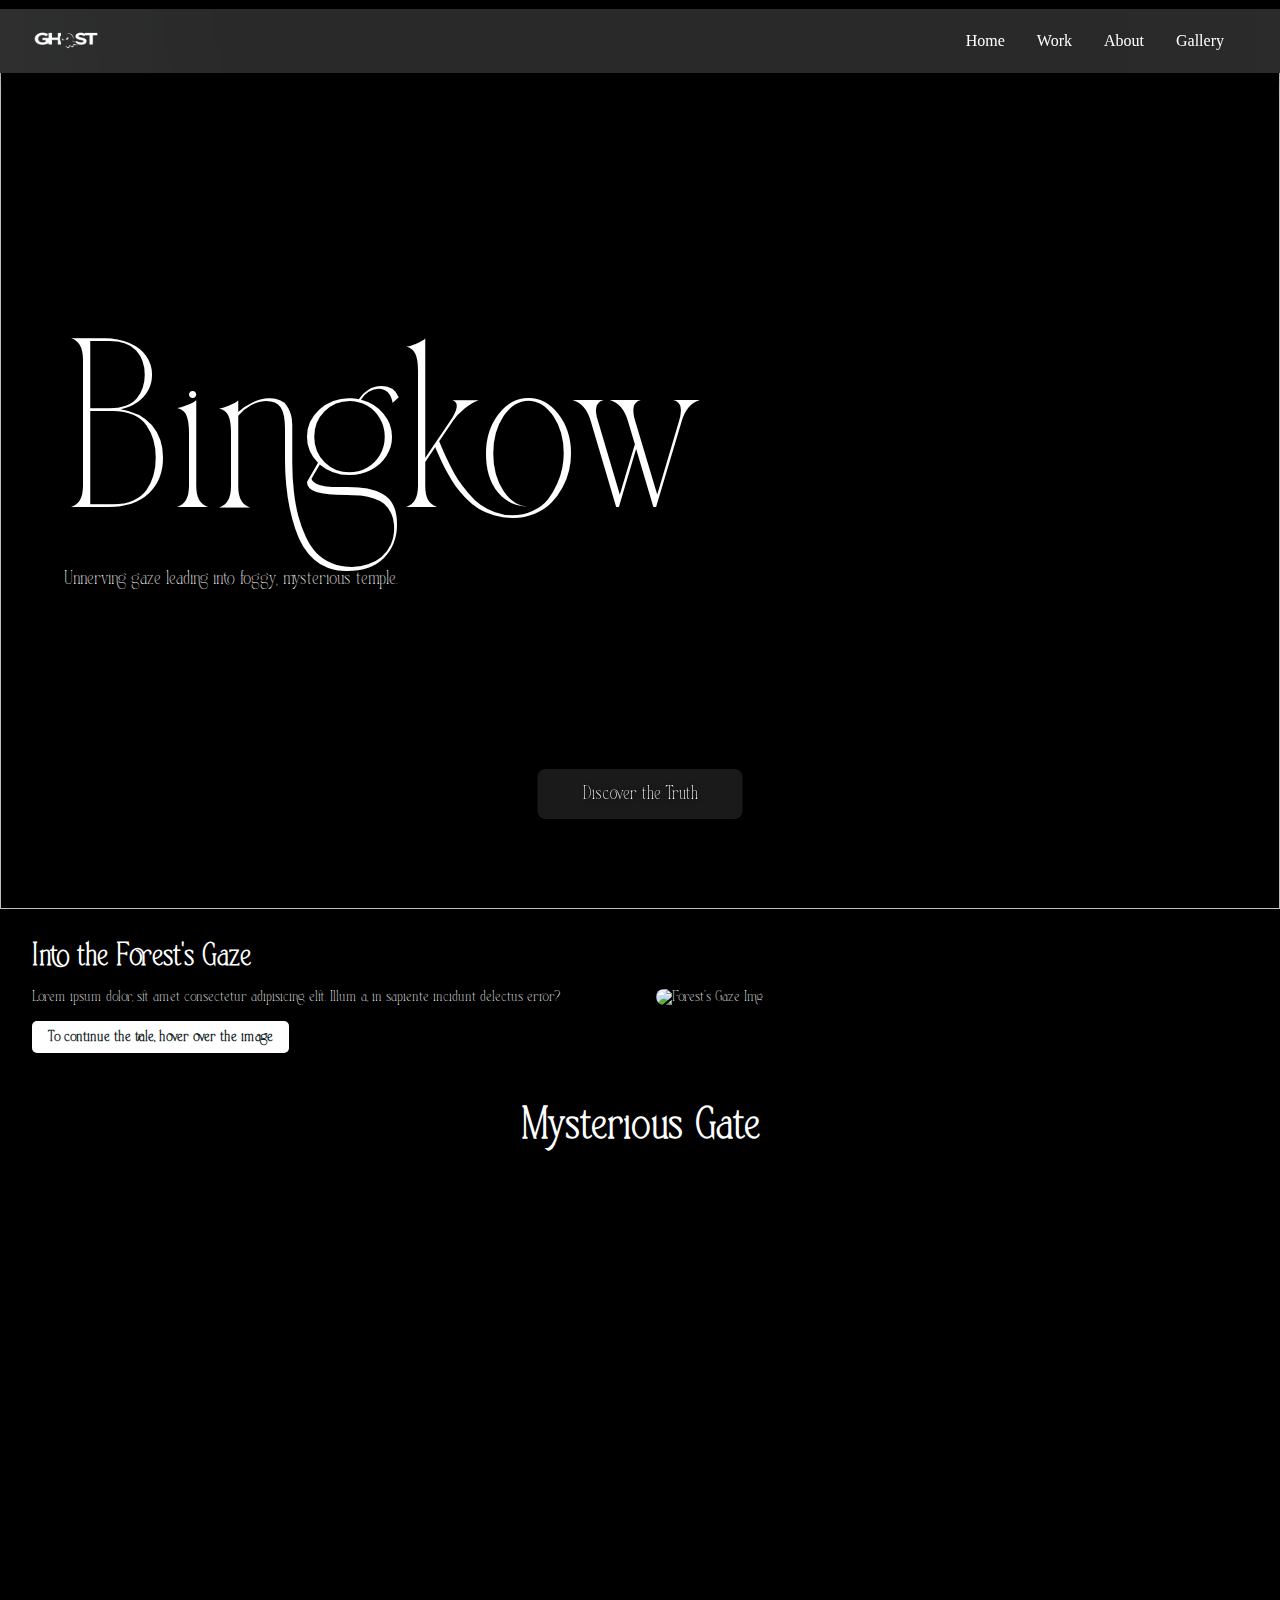
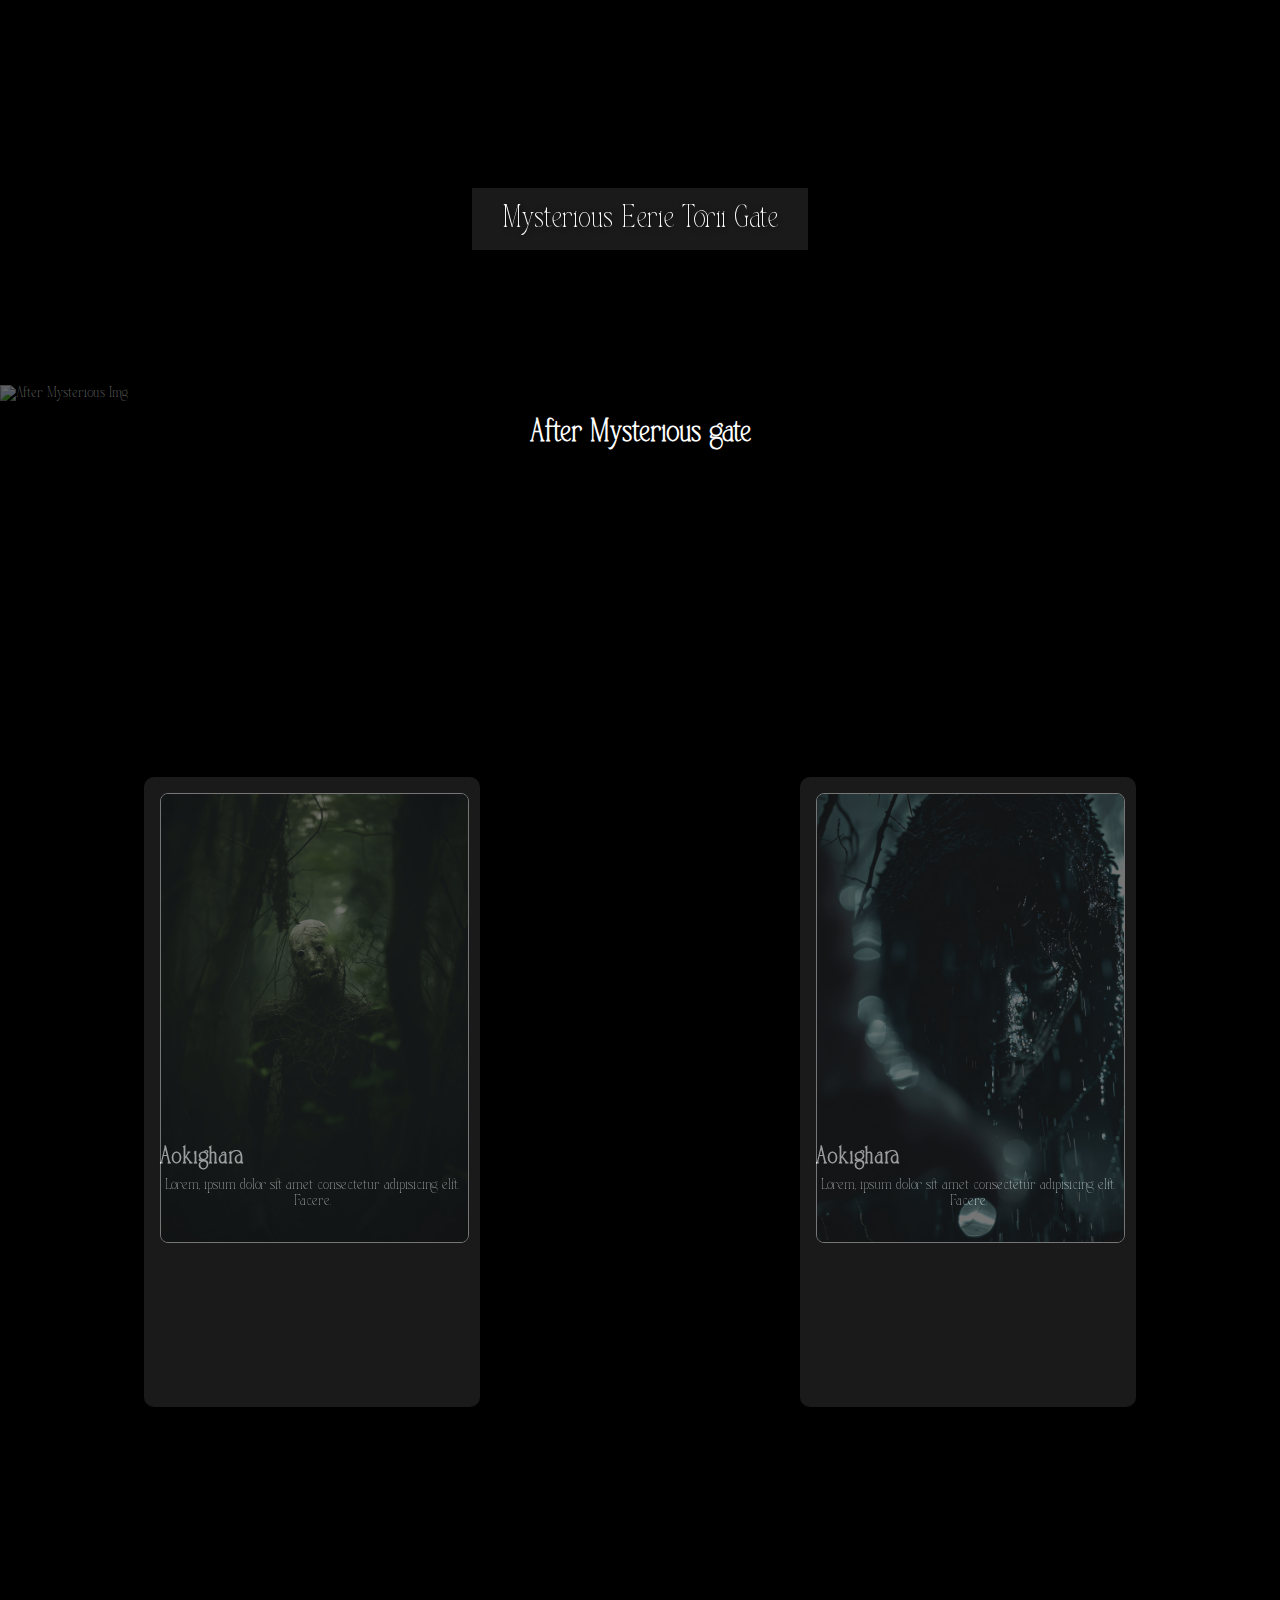
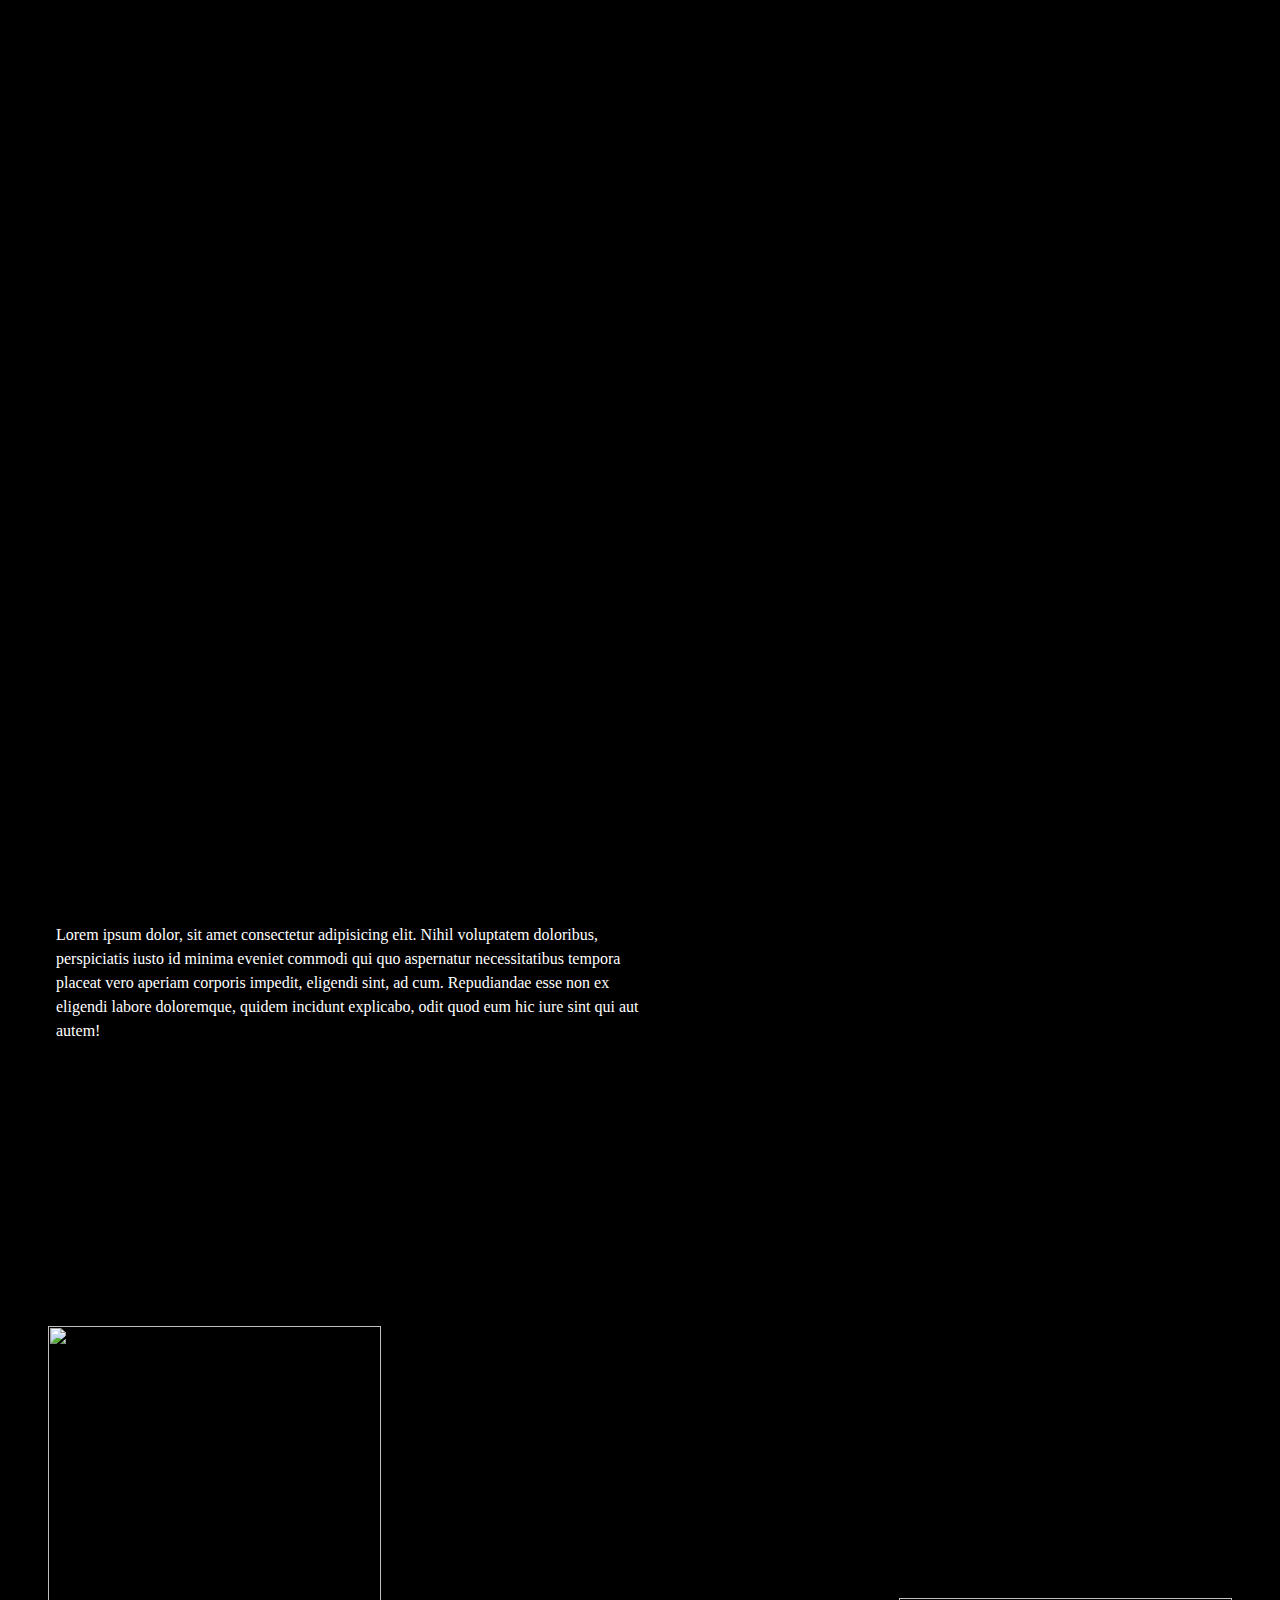
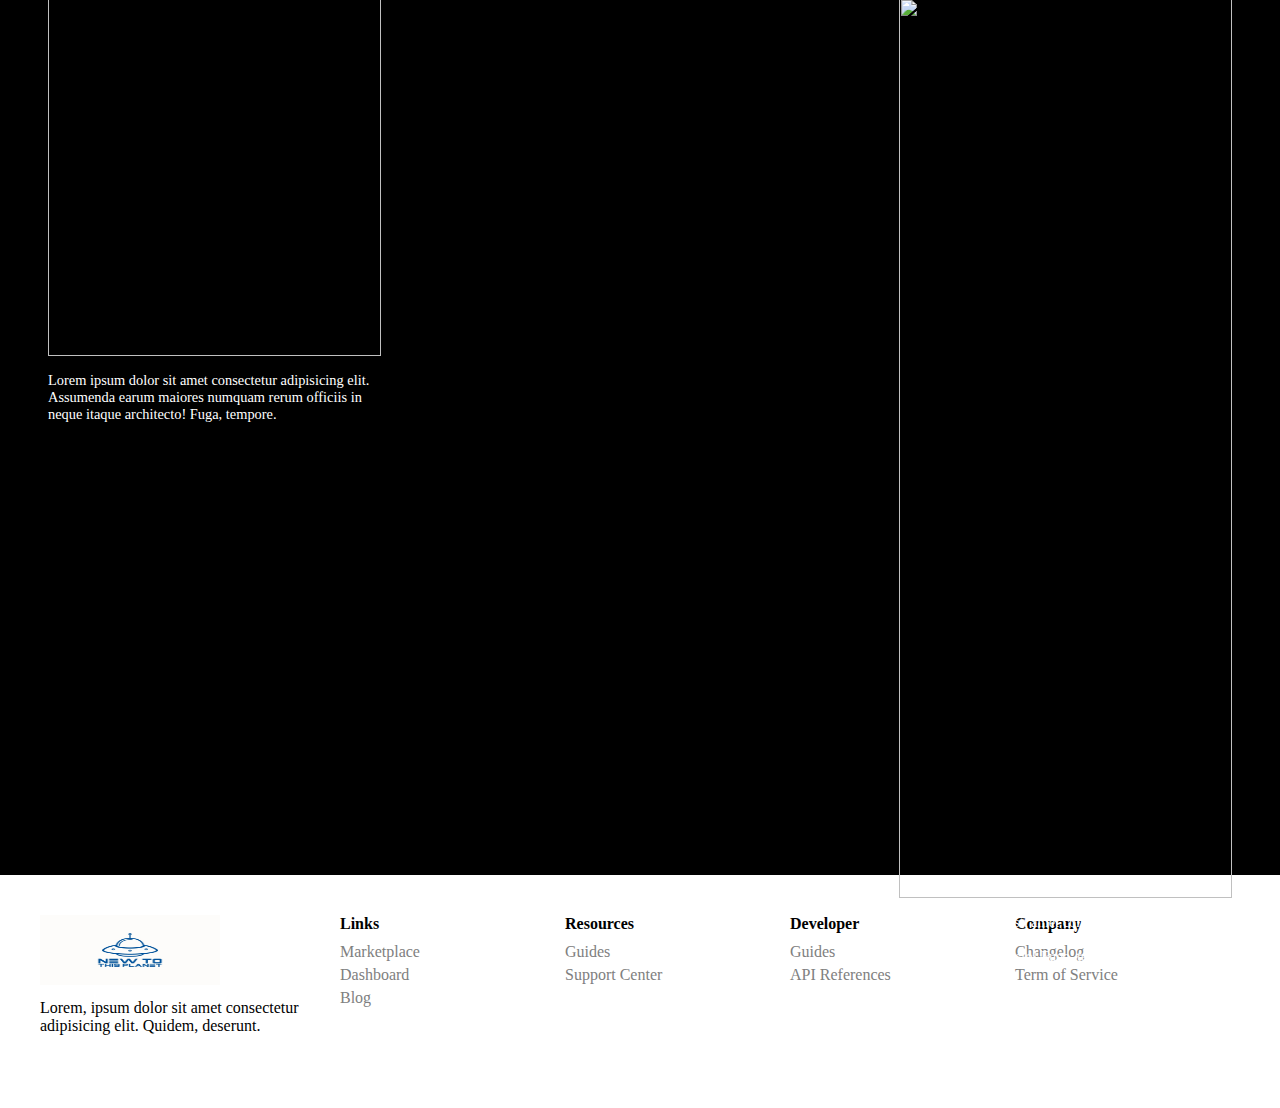
==== commit c1956fca: "feat: done with all" ====
--- a/index.html
+++ b/index.html
@@ -5,6 +5,7 @@
     <meta name="viewport" content="width=device-width, initial-scale=1.0" />
     <!--Linking to External CSS -->
     <link rel="stylesheet" href="assets/CSS/style.css" />
+    <link rel="web icon" href="assets/images/navlogo.jpg" type="image/x-icon">
     <!-- Fontawesome CDN link -->
     <link
       rel="stylesheet"
@@ -14,17 +15,17 @@
       referrerpolicy="no-referrer"
     />
     <!-- Title of the web page -->
-    <title>Frontend Web</title>
+    <title>Forest's Gaze</title>
   </head>
   <body>
     <!-- Nav Bar Start here -->
     <section class="nav-bar">
       <div class="logo">
         <img
-          src="assets/images/navlogo.jpg"
+          src="assets/images/ghost.png"
           alt=""
-          width="40px"
-          height="40px"
+          width="100px"
+          height="60px"
         />
       </div>
 
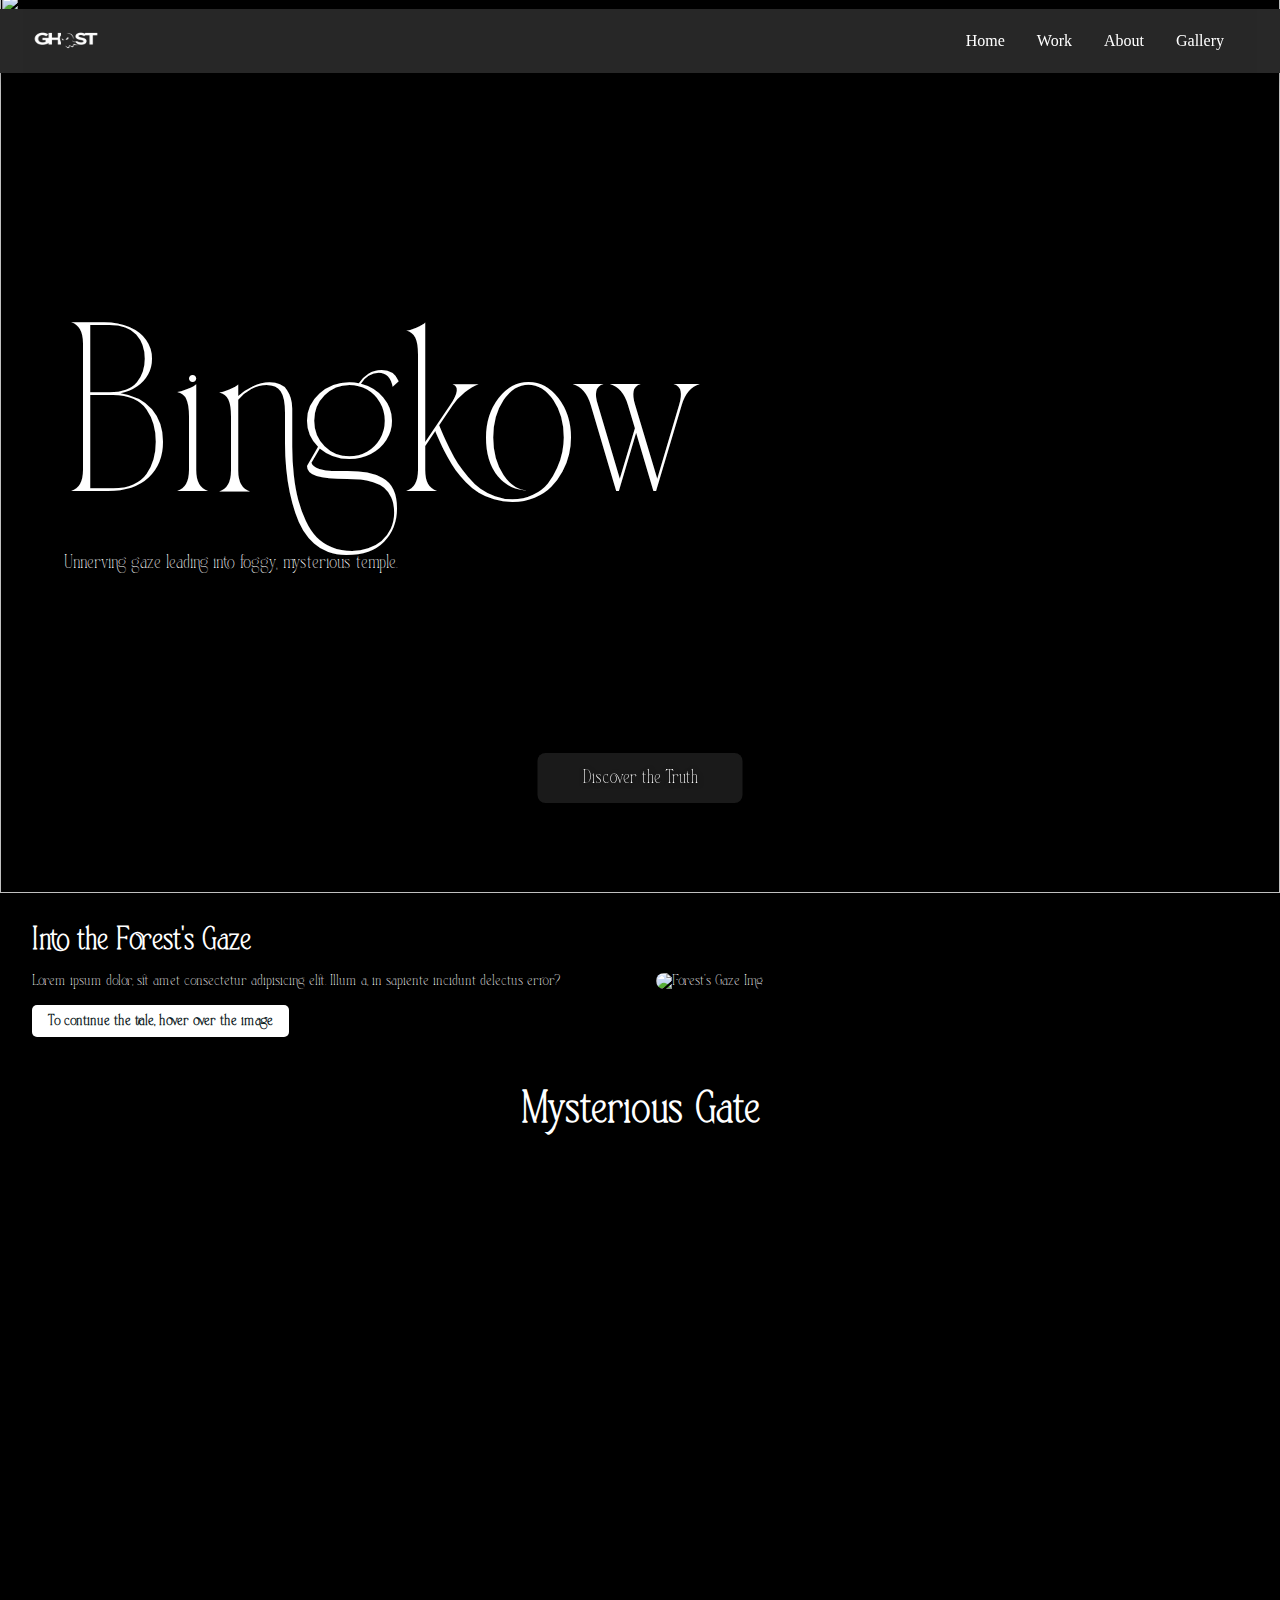
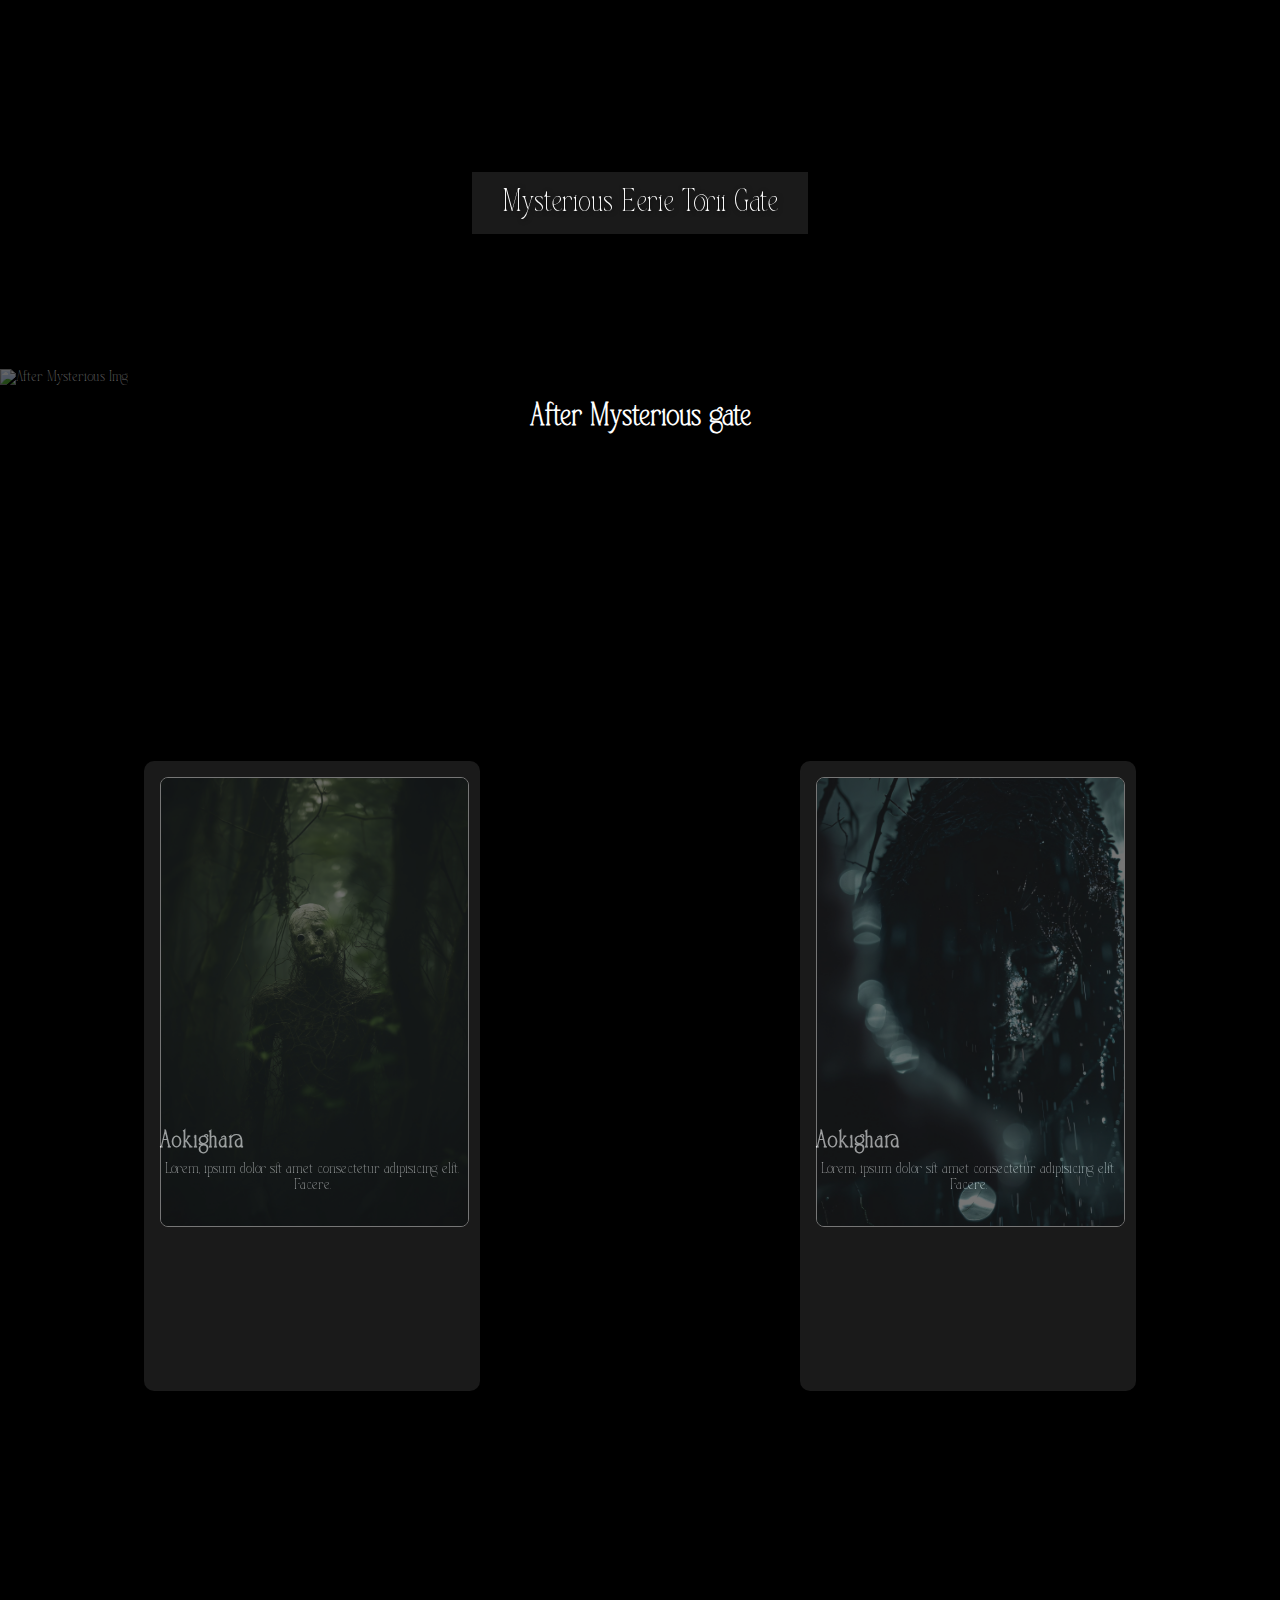
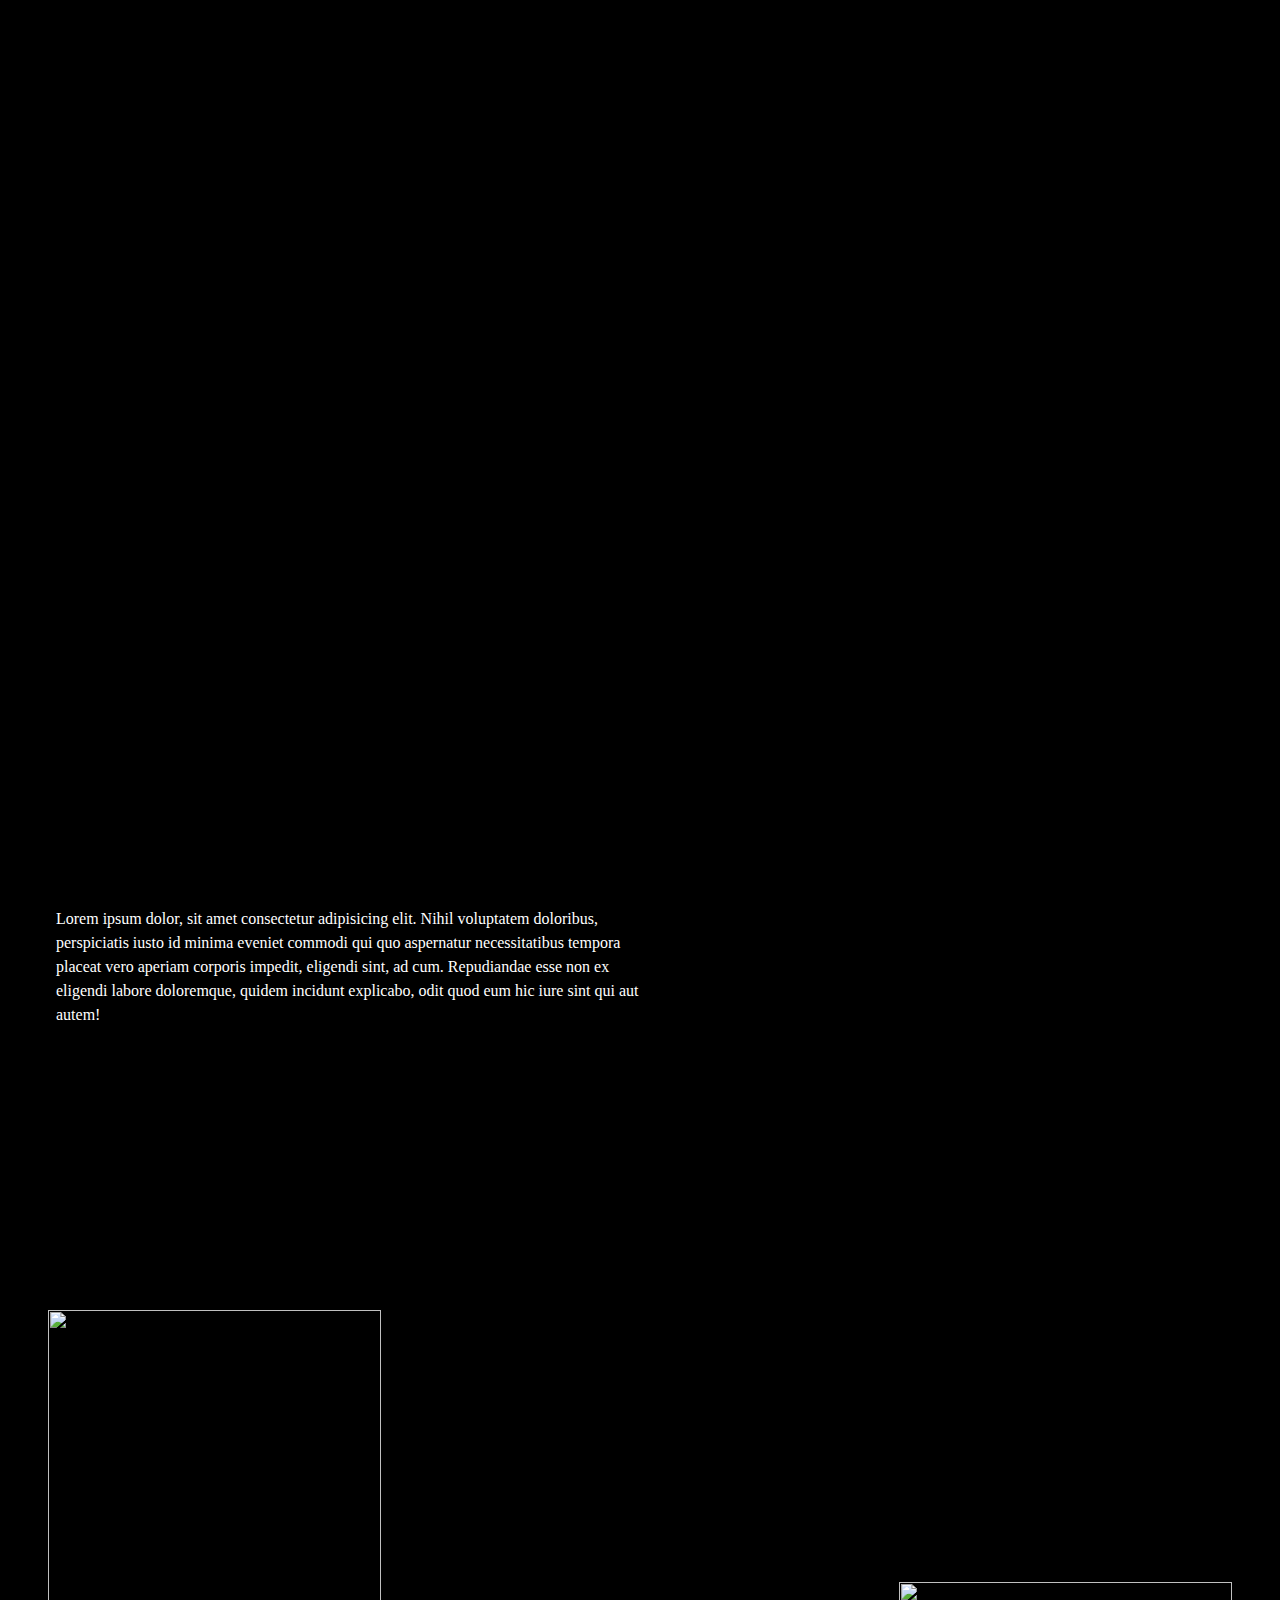
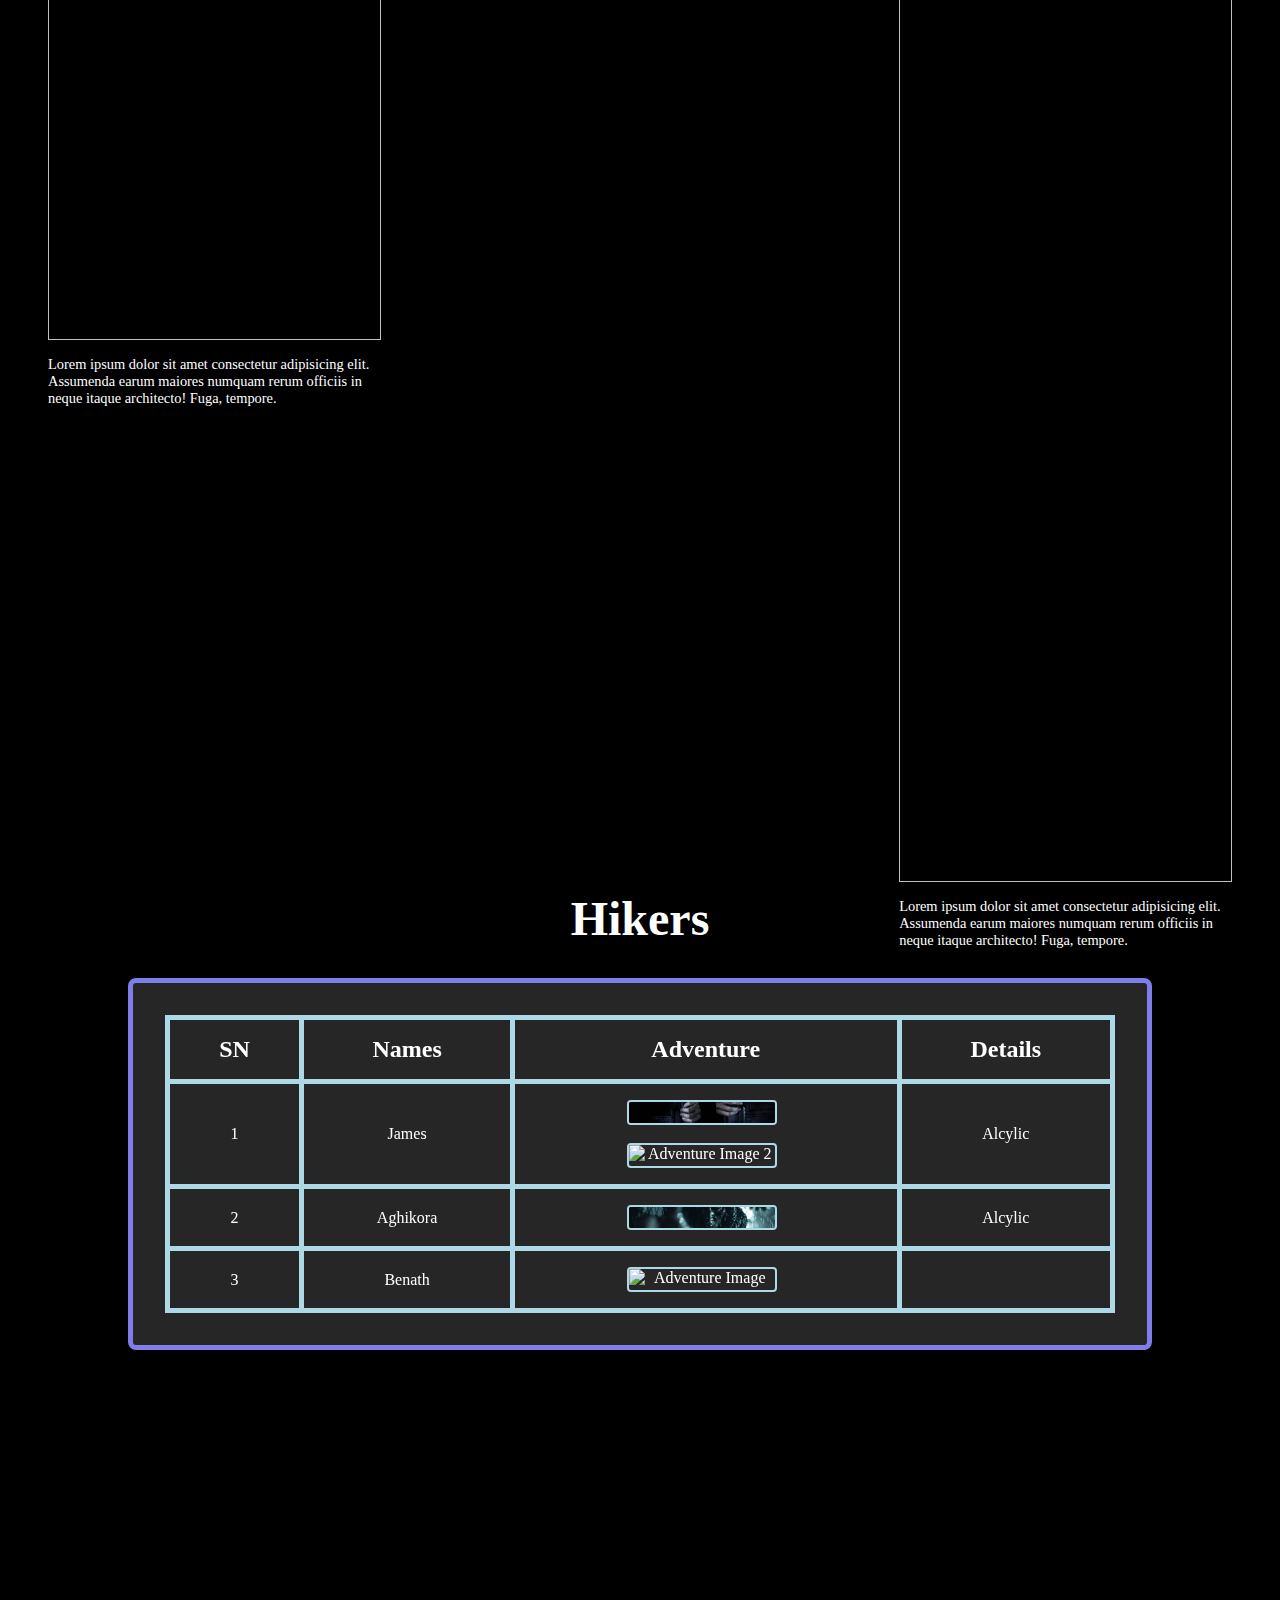
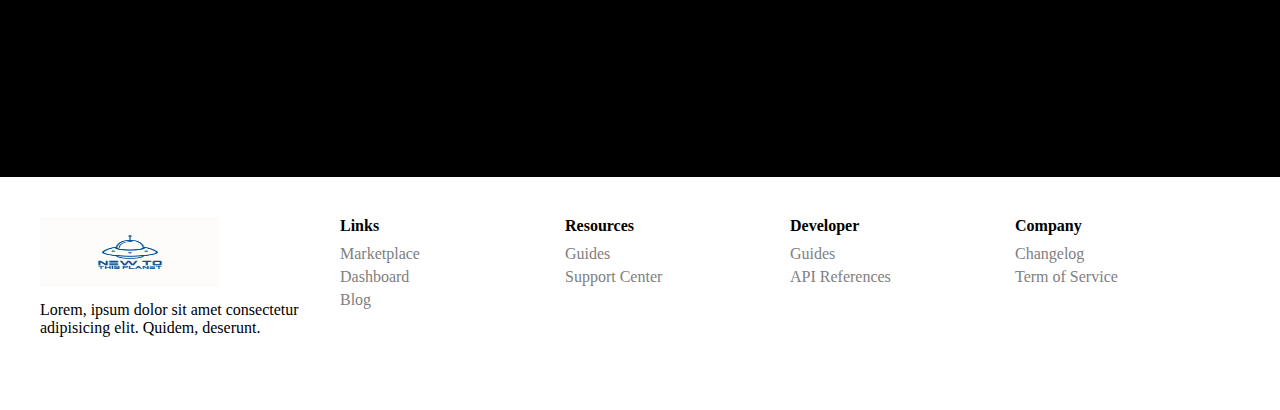
==== commit 30055be9: "feat: done with hikers section" ====
--- a/index.html
+++ b/index.html
@@ -133,6 +133,66 @@
       </div>
   </div>
 </section>
+
+<!-- HIKERS SECTION---->
+<section class="hikers-container">
+  <h2>Hikers</h2>
+  <div class="hiker-image"></div>
+  <div class="hikers-table">
+      <table>
+          <thead>
+              <tr>
+                  <th>SN</th>
+                  <th>Names</th>
+                  <th>Adventure</th>
+                  <th>Details</th>
+              </tr>
+          </thead>
+          <tbody>
+            <tr>
+              <td>1</td>
+              <td>James</td>
+              <td class="adventure-column">
+                  <img src="assets/images/04thBackground.jpg" alt="Adventure Image 1"> <br> <br>
+                  <img src="assets/images/2nd Section.png" alt="Adventure Image 2">
+              </td>
+              <td>Alcylic</td> 
+              
+            </tr>
+            
+              <tr>
+                  <td>2</td>
+                  <td>Aghikora</td>
+                  <td><img src="assets/images/4th Sect .jpg" alt="Adventure Image"></td>
+                  <td>Alcylic</td>
+              </tr>
+              <tr>
+                  <td>3</td>
+                  <td>Benath</td>
+                  <td><img src="assets/images/5 Sec.jpg" alt="Adventure Image"></td>
+                  <td>
+ 
+                    
+                      <i class="fa-solid fa-star"></i>
+                      <i class="fa-solid fa-star"></i>
+                      <i class="fa-solid fa-star"></i>
+                      <i class="fa-solid fa-star"></i>
+                      <i class="fa-solid fa-star"></i>
+                  </td>
+              </tr>
+          </tbody>
+      </table>
+  </div>
+</section>
+
+<!-- EVIDENCE -->
+ <section class="evidence-container">
+  <div class="evidence-img">
+    <img src="" alt="">
+  </div>
+ </section>
+
+
 
     </main>
     <!-- Footer Section Start from here -->
--- a/assets/CSS/style.css
+++ b/assets/CSS/style.css
@@ -60,7 +60,7 @@
     width: 100%;
     height: 100vh;
     overflow: hidden;
-    margin-top: -4rem;
+    margin-top: -5rem;
     font-family:bingkow;
 }
 
@@ -443,6 +443,90 @@
 }
 
 
+/***********HIKERS *********************/
+
+.hikers-container {
+    position: relative;
+    width: 100%;
+    height: 100vh;
+    text-align: center;
+    padding-top: 2rem;
+    overflow: hidden;
+}
+
+.hikers-container h2 {
+    position: relative;
+    z-index: 2;
+    font-size: 3rem;
+    color: white;
+    margin-bottom: 2rem;
+}
+
+.hiker-image {
+    position: absolute;
+    top: 0;
+    left: 0;
+    width: 100%;
+    height: 100%;
+    background-image: url('../images/Hikers.jpg');
+    background-size: cover;
+    background-position: center;
+    z-index: 1;
+    opacity: 0.7; 
+}
+
+.hikers-table {
+    position: relative;
+    z-index: 2;
+    margin: 0 auto;
+    padding: 2rem;
+    width: 80%;
+    max-width: 1200px;
+    background: rgba(255, 255, 255, 0.15); 
+    backdrop-filter: blur(10px);
+    border: 5px solid rgb(126, 126, 234);
+    border-radius: 8px;
+}
+
+table {
+    width: 100%;
+    border-collapse: collapse;
+    color: white;
+}
+
+th, td {
+    padding: 1rem;
+    border: 5px solid lightblue;
+    text-align: center;
+}
+
+thead th {
+    font-size: 1.5rem;
+    font-weight: bold;
+}
+
+
+td img {
+    width: 150px; 
+    height: 25px; 
+    margin-right: 0.5rem;
+    object-fit: cover; 
+    border: 2px solid lightblue;
+    border-radius: 4px;
+}
+
+
+
+td i {
+    color: gold;
+    margin-right: 0.2rem;
+}
+
+td img {
+    display: inline-block;
+    vertical-align: middle;
+}
+
 /* Footer Section */
 footer {
     background-color: white;
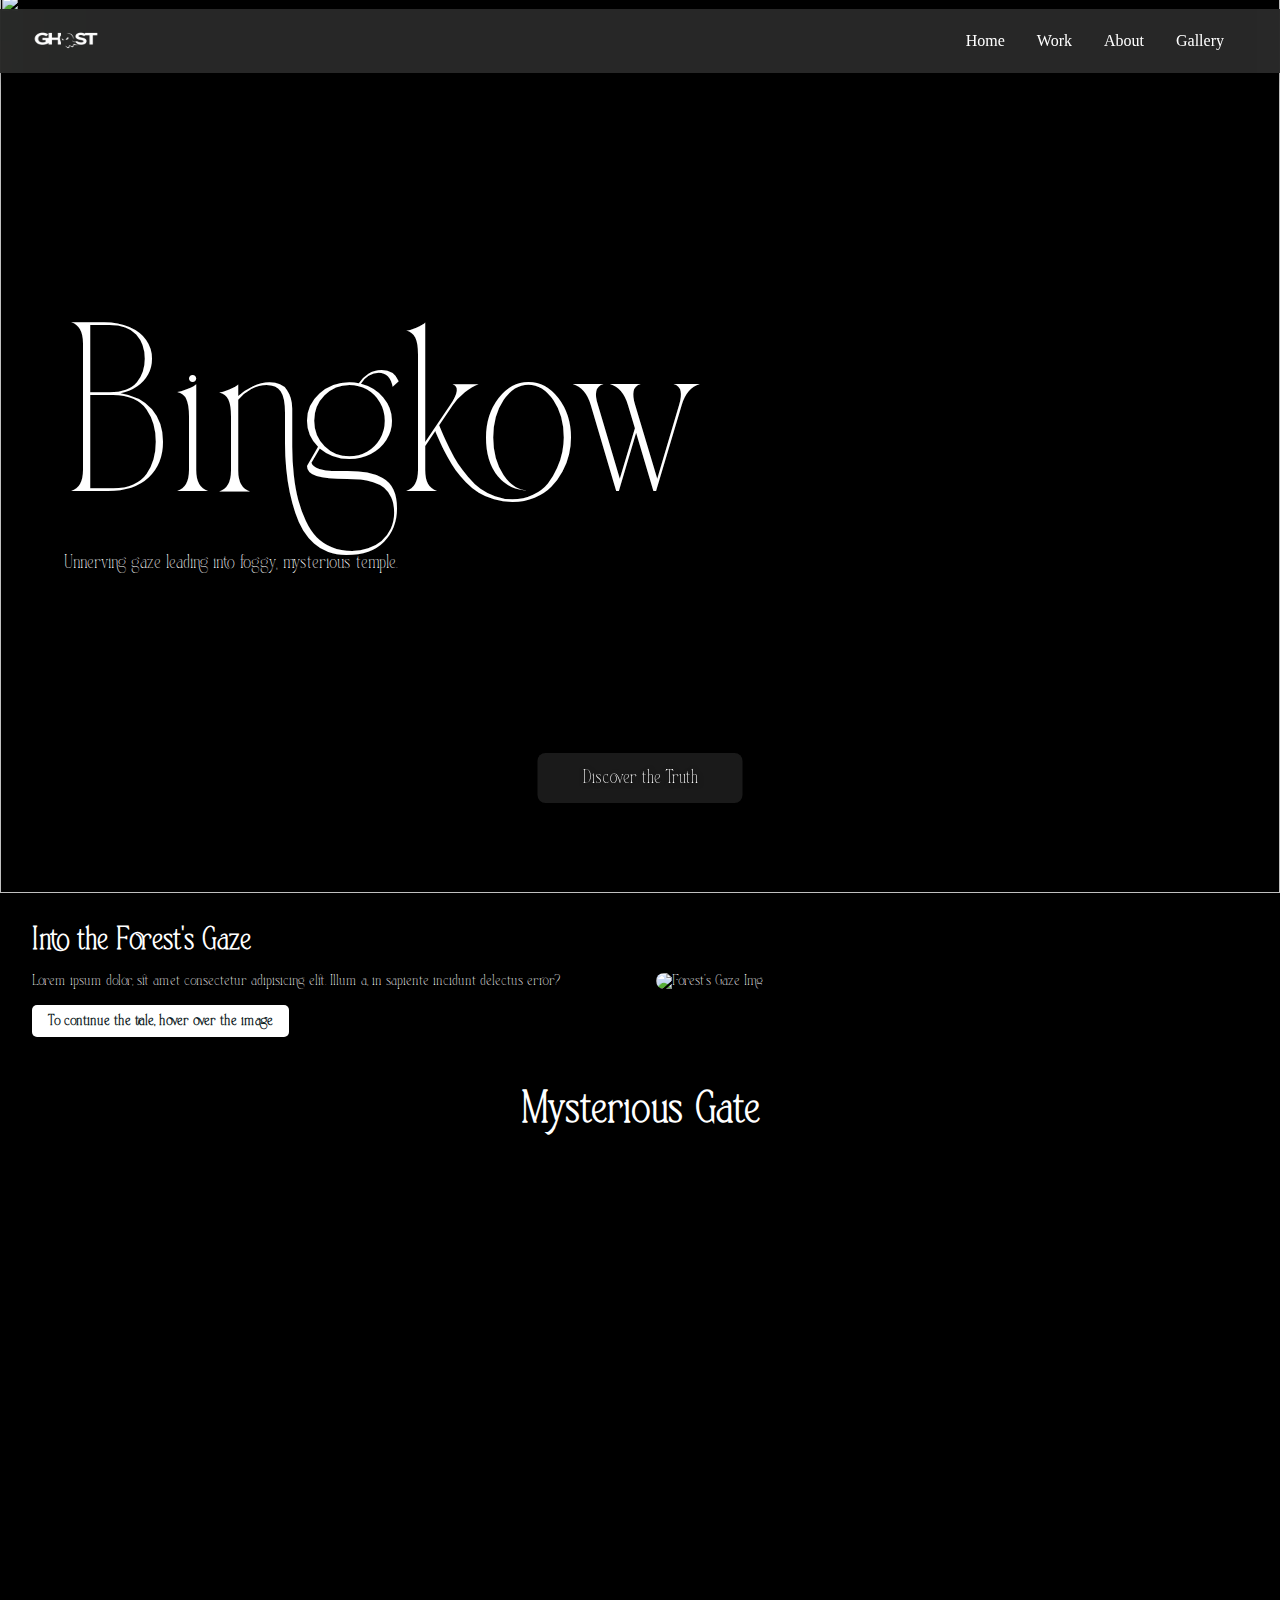
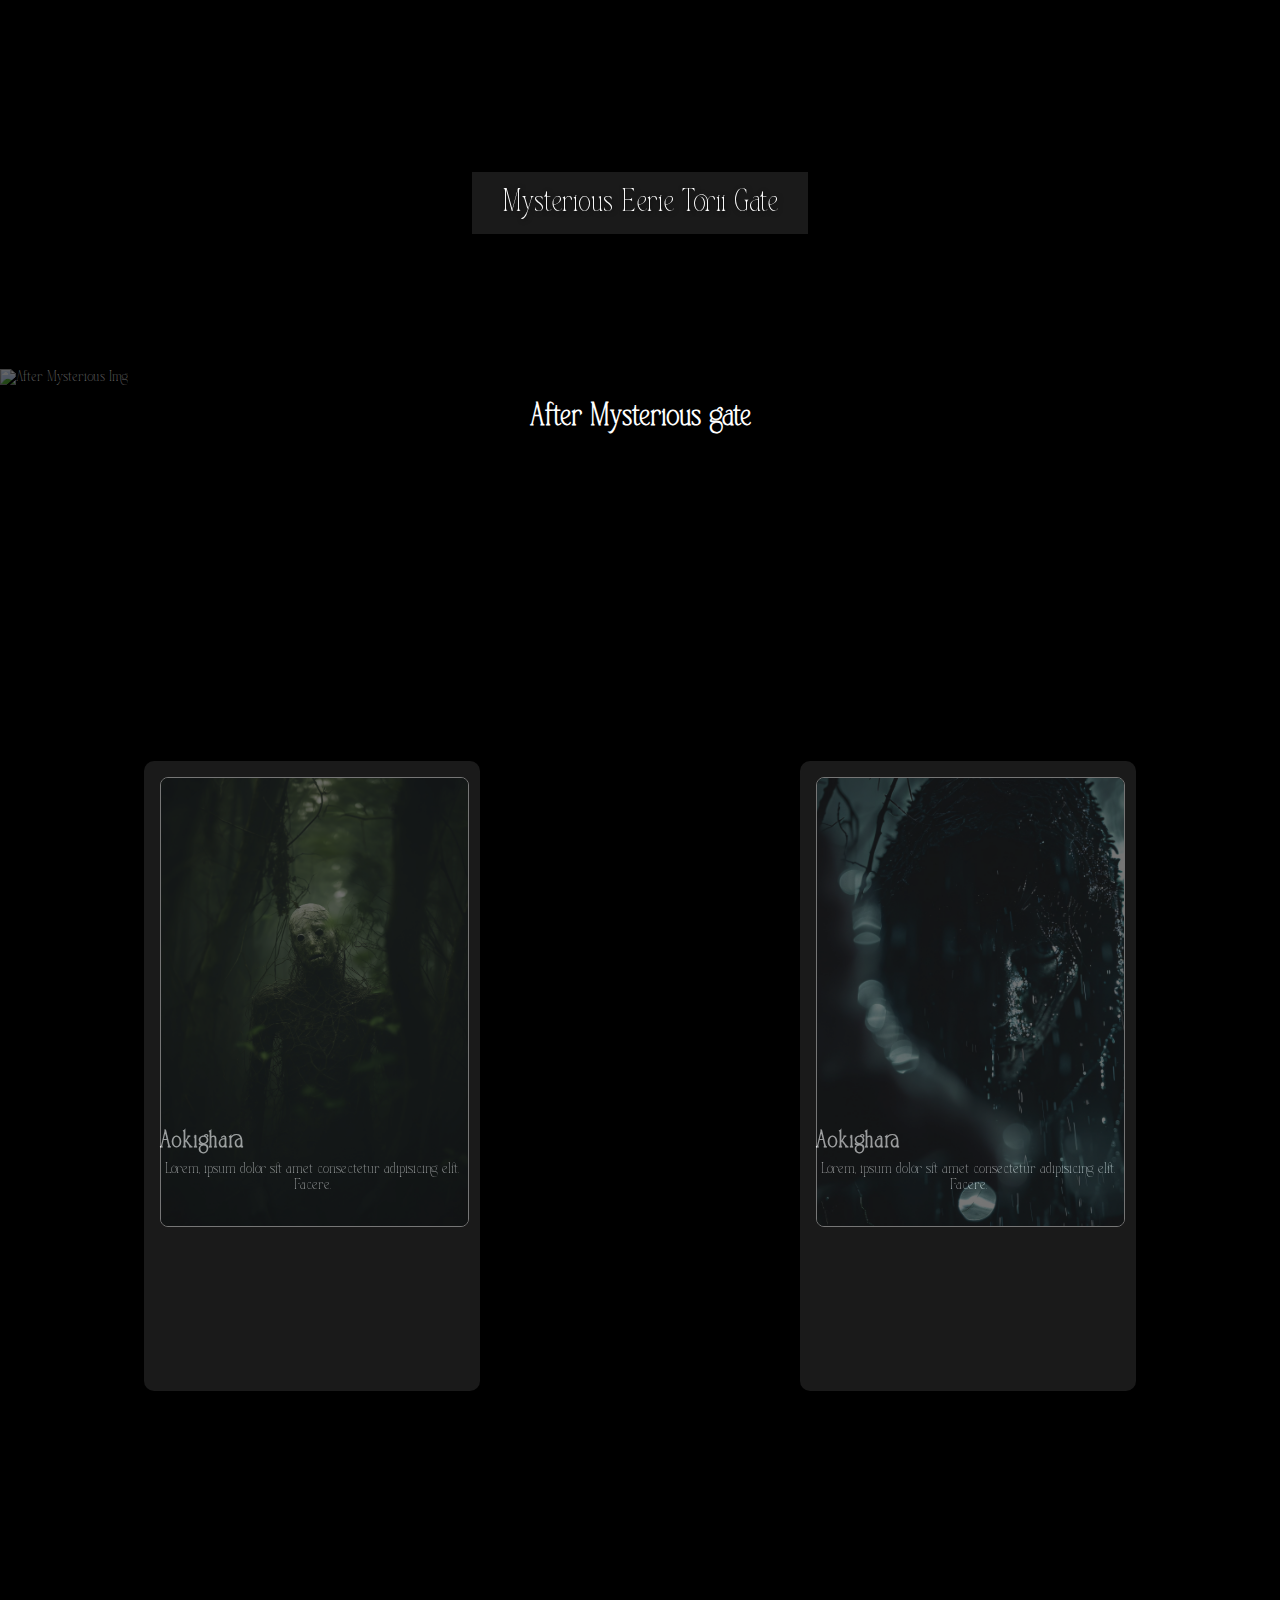
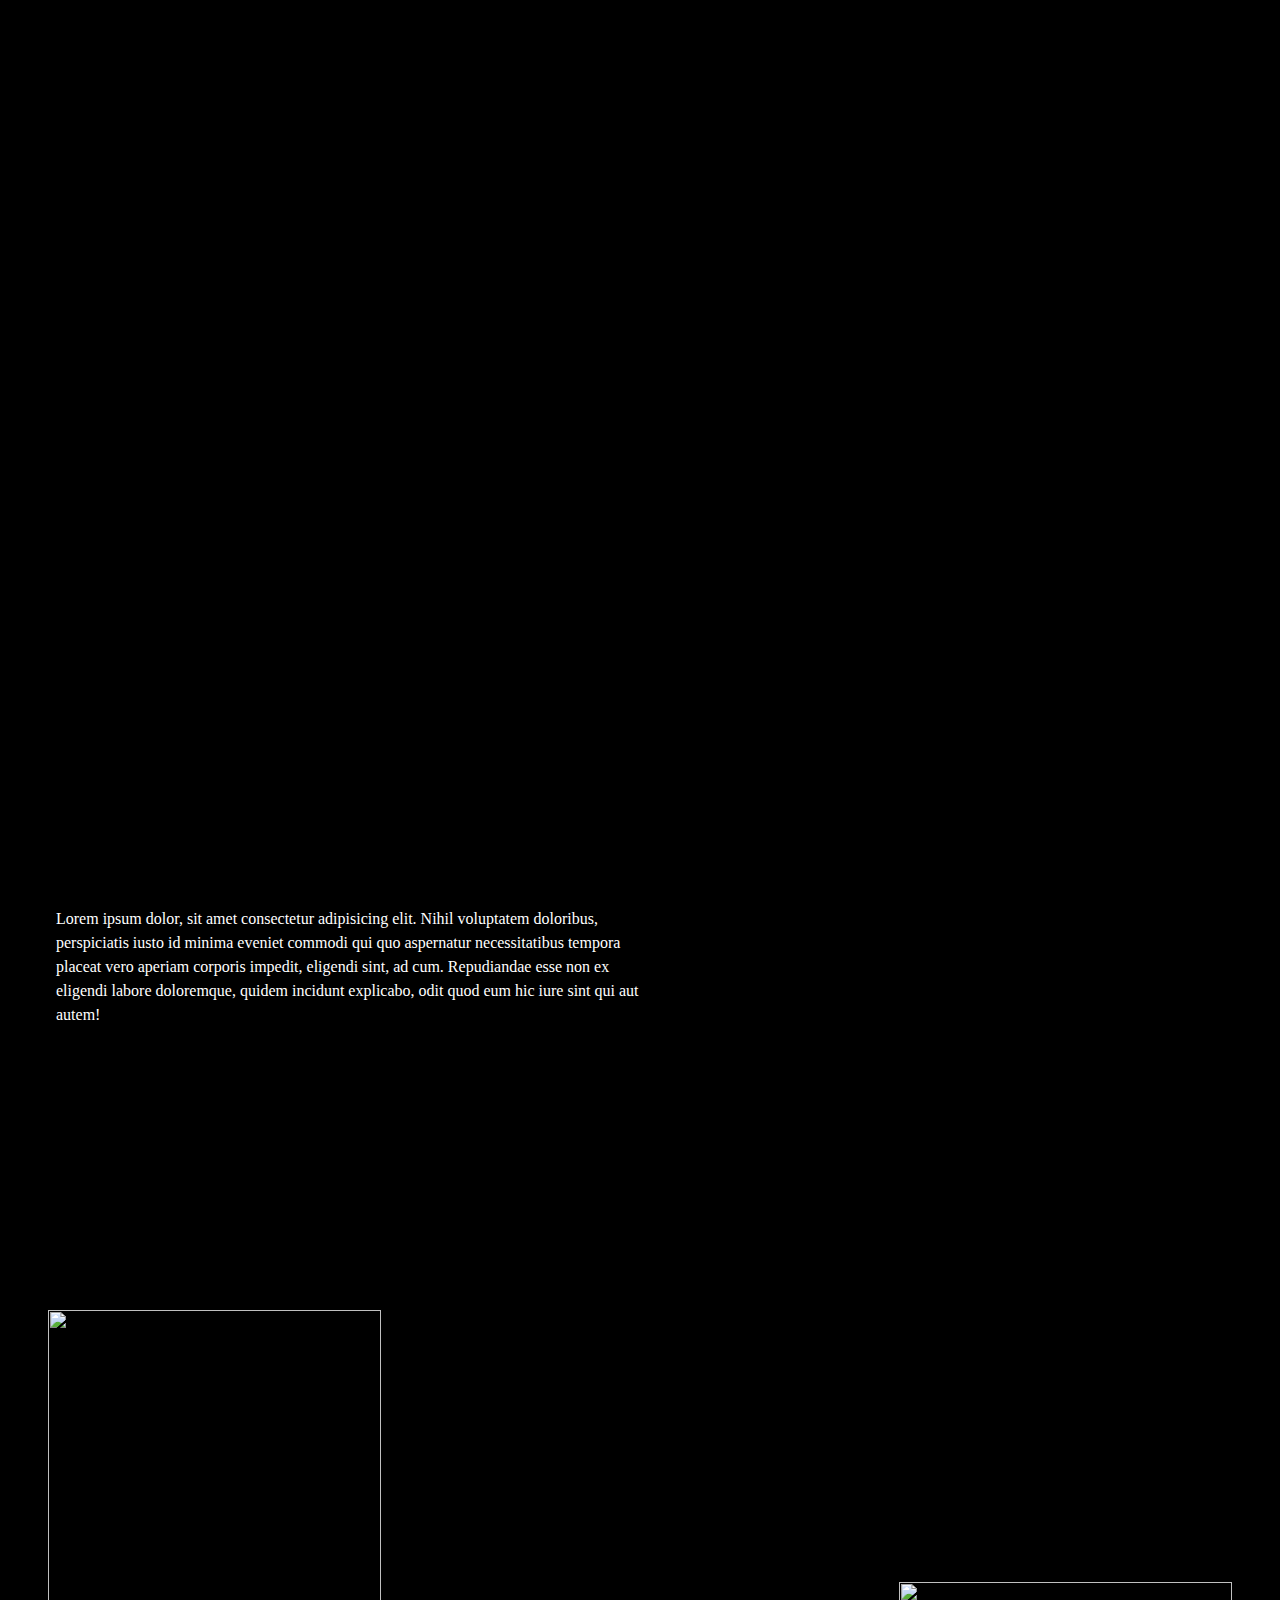
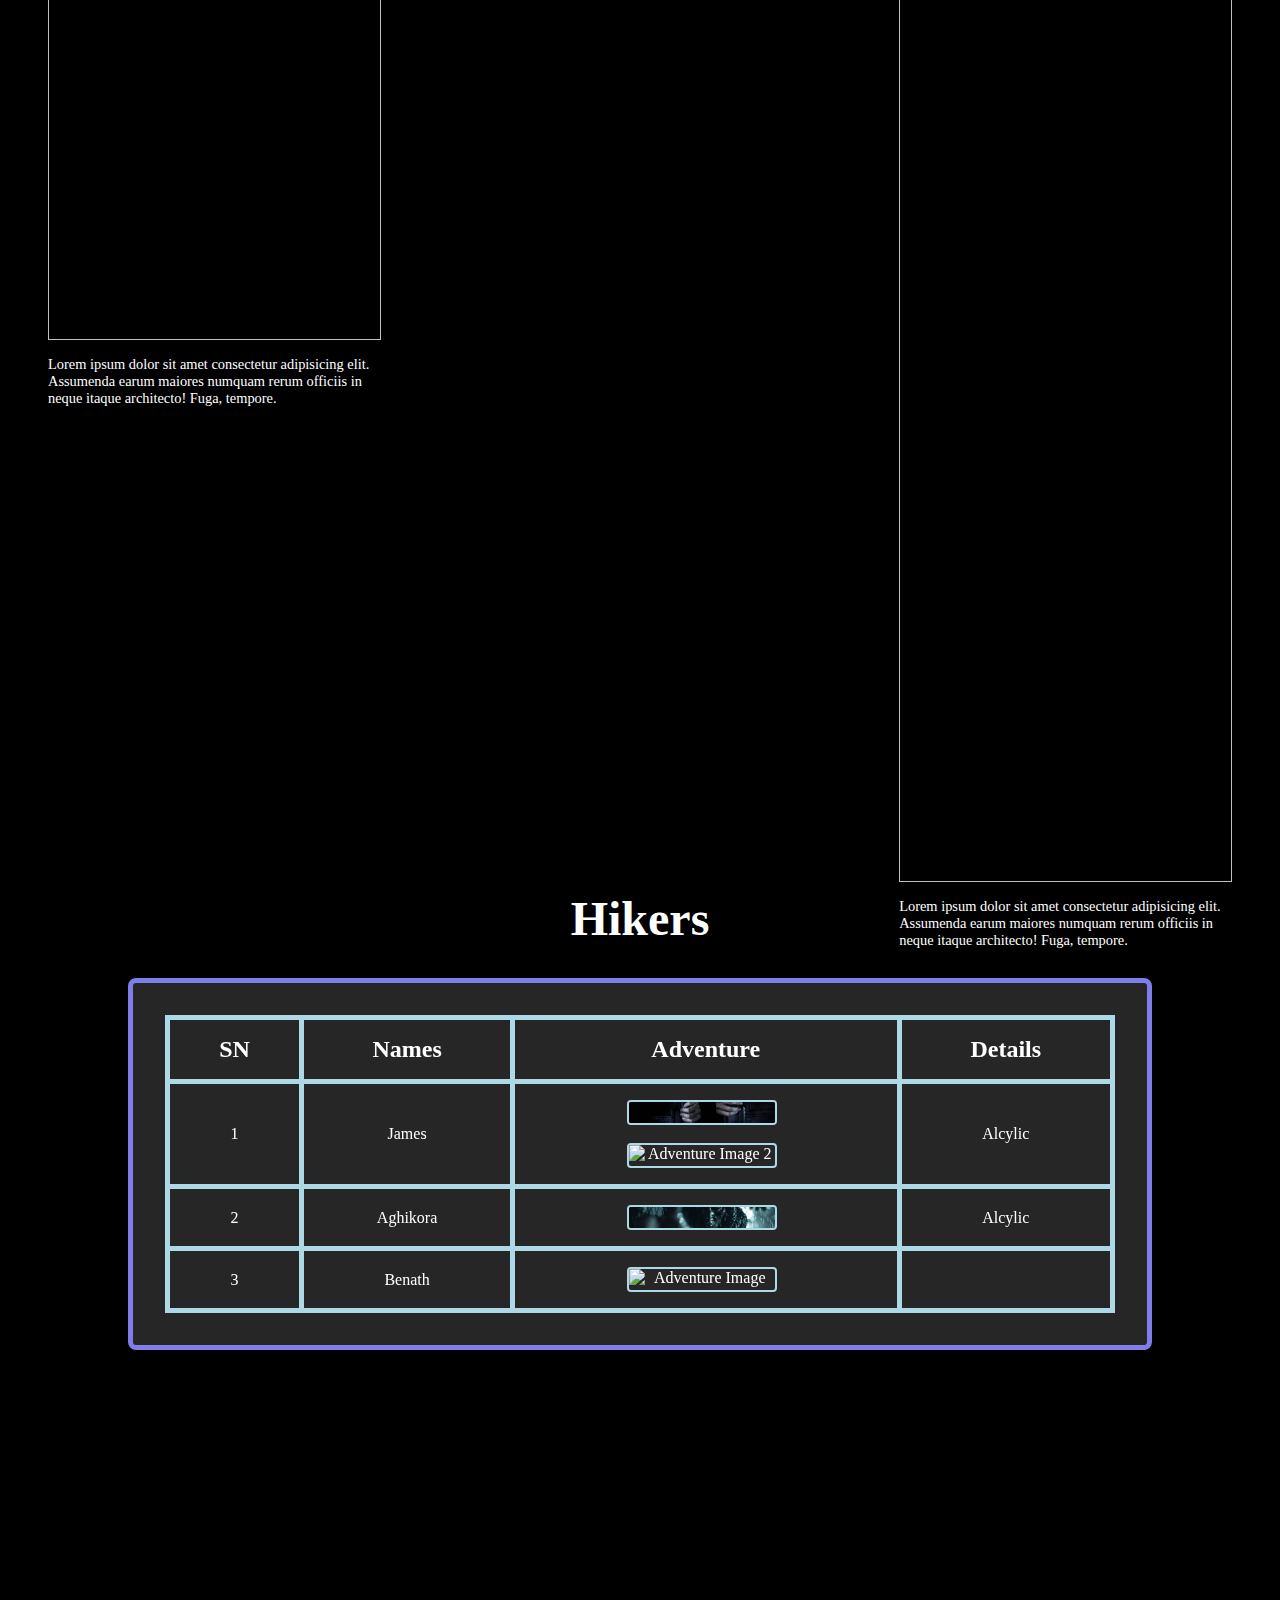
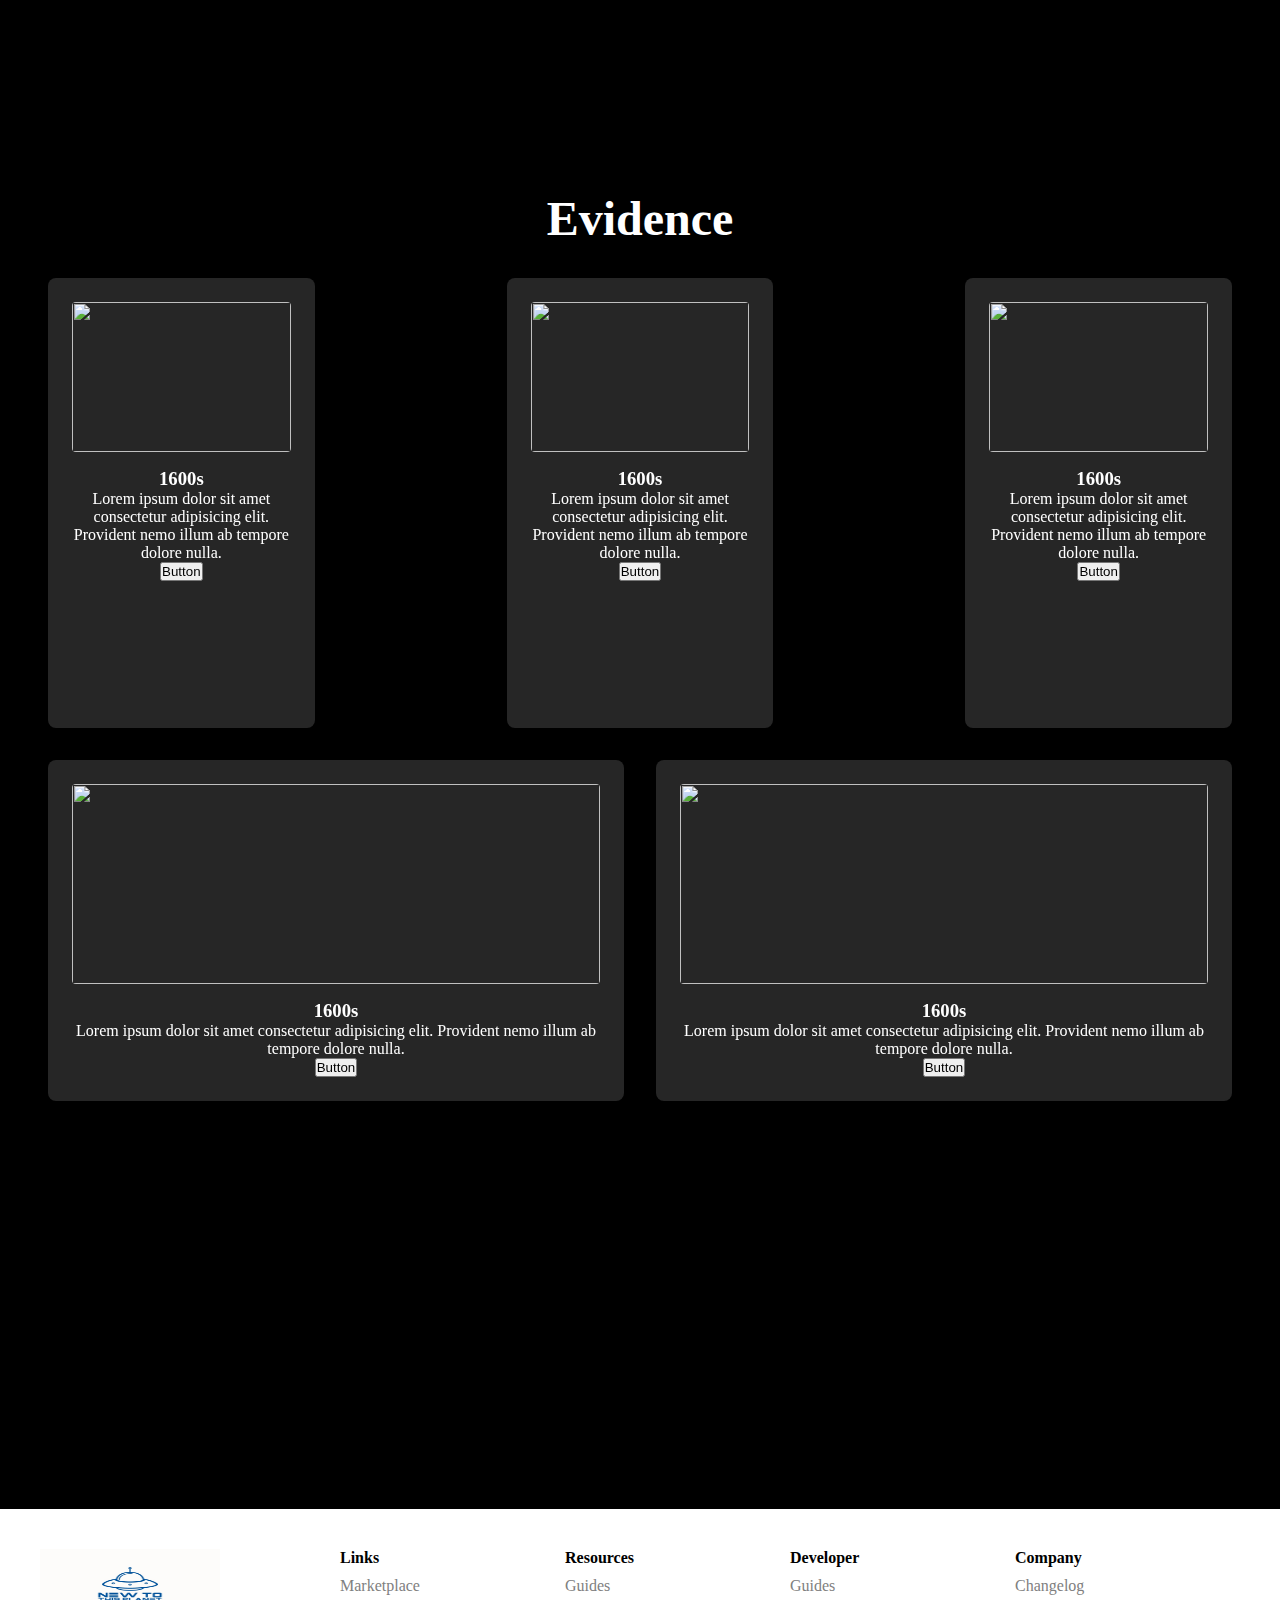
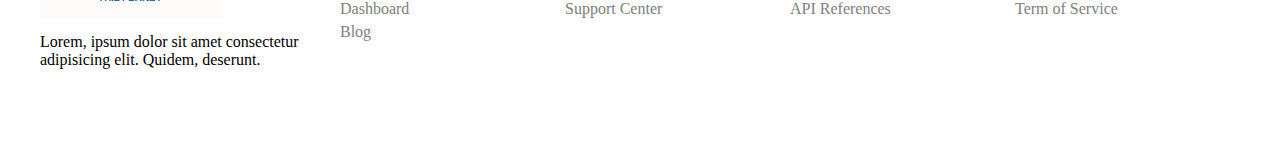
==== commit 71a6657e: "feat: done with evidence" ====
--- a/index.html
+++ b/index.html
@@ -186,11 +186,45 @@
 </section>
 
 <!-- EVIDENCE -->
- <section class="evidence-container">
-  <div class="evidence-img">
-    <img src="" alt="">
-  </div>
- </section>
+<section class="evidence-container">
+  <h2>Evidence</h2>
+ 
+  <div class="evidence-minibox">
+    <div class="evidence-minibox1">
+      <img src="assets/images/5 Sec.jpg" alt="">
+      <h3>1600s</h3>
+      <p>Lorem ipsum dolor sit amet consectetur adipisicing elit. Provident nemo illum ab tempore dolore nulla.</p>
+      <button>Button</button>
+    </div>
+    <div class="evidence-minibox2">
+      <img src="assets/images/5 Sec.jpg" alt="">
+      <h3>1600s</h3>
+      <p>Lorem ipsum dolor sit amet consectetur adipisicing elit. Provident nemo illum ab tempore dolore nulla.</p>
+      <button>Button</button>
+    </div>
+    <div class="evidence-minibox3">
+      <img src="assets/images/5 Sec.jpg" alt="">
+      <h3>1600s</h3>
+      <p>Lorem ipsum dolor sit amet consectetur adipisicing elit. Provident nemo illum ab tempore dolore nulla.</p>
+      <button>Button</button>
+    </div>
+  </div>
+  <div class="evidence-boxbox">
+    <div class="bigbox1">
+      <img src="assets/images/5 Sec.jpg" alt="">
+      <h3>1600s</h3>
+      <p>Lorem ipsum dolor sit amet consectetur adipisicing elit. Provident nemo illum ab tempore dolore nulla.</p>
+      <button>Button</button>
+    </div>
+    <div class="bigbox2">
+      <img src="assets/images/5 Sec.jpg" alt="">
+      <h3>1600s</h3>
+      <p>Lorem ipsum dolor sit amet consectetur adipisicing elit. Provident nemo illum ab tempore dolore nulla.</p>
+      <button>Button</button>
+    </div>
+  </div>
+</section>
+
 
 
 
--- a/assets/CSS/style.css
+++ b/assets/CSS/style.css
@@ -527,7 +527,85 @@
     vertical-align: middle;
 }
 
-/* Footer Section */
+
+/*************EVIDECE */
+.evidence-container {
+    position: relative;
+    width: 100%;
+    height: 150vh;
+    background-image: url('../images/haunted-house-with-spooky-aesthetic-cinematic-style.jpg '); 
+    background-size: cover;
+    background-position: center;
+    padding: 2rem;
+    color: white;
+    text-align: center;
+  }
+  
+  .evidence-container h2 {
+    font-size: 3rem;
+    margin-bottom: 2rem;
+    position: relative;
+    z-index: 2;
+  }
+  
+  .evidence-minibox {
+    display: flex;
+    height: 50vh;
+    width: 7r0em;
+    /* justify-content: space-between; */
+    margin-bottom: 2rem;
+    position: relative;
+    z-index: 2;
+    gap: 10rem;
+ 
+  }
+  
+  .evidence-minibox div {
+    flex: 1;
+    margin: 0 1rem;
+    background: rgba(255, 255, 255, 0.15); 
+    backdrop-filter: blur(10px);
+    border-radius: 8px;
+    padding: 1.5rem;
+    color: white;
+  }
+  
+  .evidence-minibox img {
+    width: 100%;
+    height: 150px;
+    object-fit: cover;
+    border-radius: 4px;
+    margin-bottom: 1rem;
+  }
+
+  
+  .evidence-boxbox {
+    display: flex;
+    justify-content: space-between;
+    position: relative;
+    z-index: 2;
+  }
+  
+  .evidence-boxbox div {
+    flex: 1;
+    margin: 0 1rem;
+    background: rgba(255, 255, 255, 0.15); /* Glass effect */
+    backdrop-filter: blur(10px);
+    border-radius: 8px;
+    padding: 1.5rem;
+    color: white;
+  }
+  
+  .evidence-boxbox img {
+    width: 100%;
+    height: 200px;
+    object-fit: cover;
+    border-radius: 4px;
+    margin-bottom: 1rem;
+  }
+  
+
+/********************* Footer Section */
 footer {
     background-color: white;
     padding: 20px;
